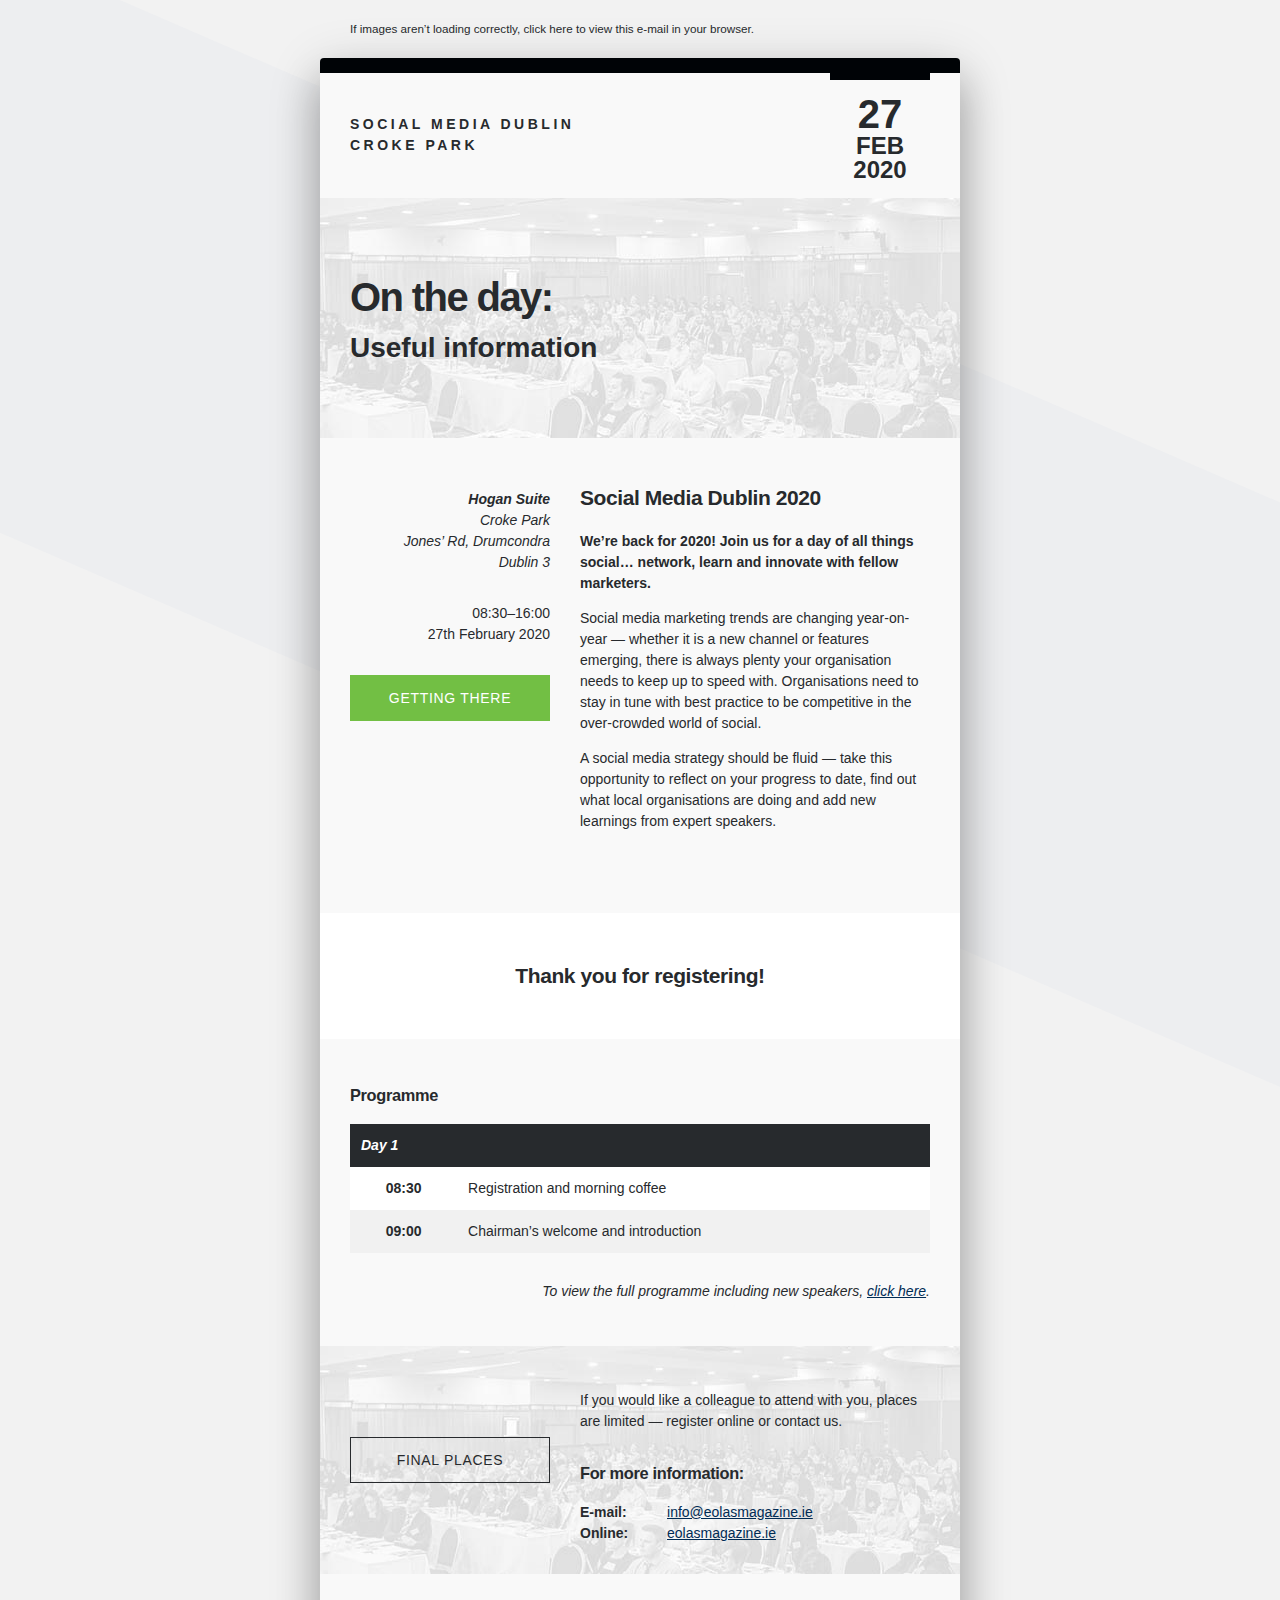
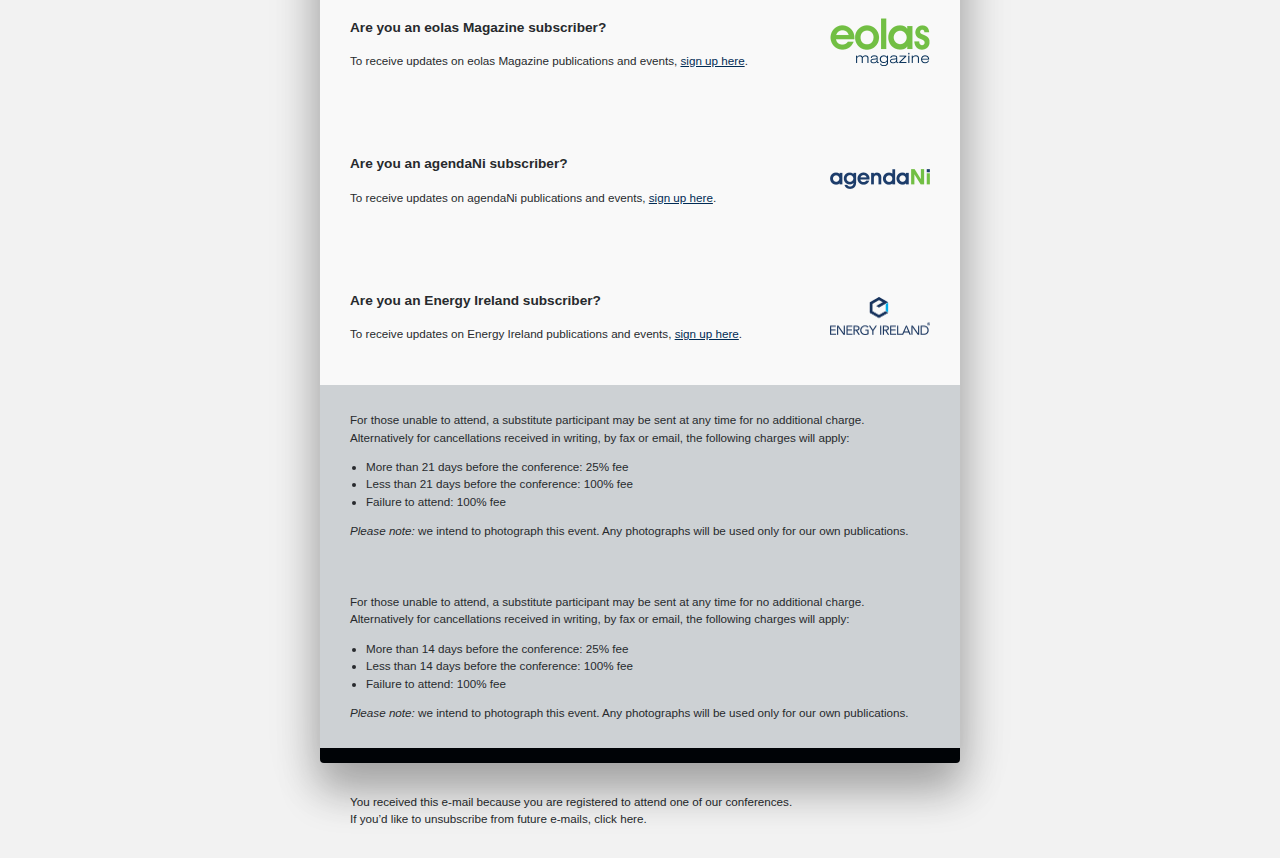
==== email-master.html @ 95aa1468 "Initial commit" ====
<!DOCTYPE HTML PUBLIC "-//W3C//DTD HTML 4.01 Transitional//EN" "http://www.w3.org/TR/html4/loose.dtd">
<html lang="en">
<head>
<meta http-equiv="Content-Type" content="text/html; charset=UTF-8">
<meta name="viewport" content="width=device-width, initial-scale=1">
<meta http-equiv="X-UA-Compatible" content="IE=edge">

<title>On the day information</title>

<style type="text/css">
  /* CLIENT-SPECIFIC STYLES */
  body, table, td, a { -webkit-text-size-adjust: 100%; -ms-text-size-adjust: 100%; }
  table, td { mso-table-lspace: 0pt; mso-table-rspace: 0pt; }
  img { -ms-interpolation-mode: bicubic; }

  /* RESET STYLES */
  img { border: 0; outline: none; text-decoration: none; }
  table { border-collapse: collapse !important; }
  body { margin: 0 !important; padding: 0 !important; width: 100% !important; }
  body { color: #272A2D; font-family: -apple-system, BlinkMacSystemFont, 'Segoe UI', Helvetica, Arial, sans-serif; font-size: 14px; line-height: 1.5; }

  body > center > table::before {
  content: '';
  background-color: #EDEEF0;
  height: 75%;
  position: absolute;
  width: 100%;
  top: 20%;
  z-index: 0;
  transform: skew(30deg) rotate(30deg);
  }

  /* iOS BLUE LINKS */
  a[x-apple-data-detectors] {
  color: inherit !important;
  text-decoration: none !important;
  font-size: inherit !important;
  font-family: inherit !important;
  font-weight: inherit !important;
  line-height: inherit !important;
  }

  /* ANDROID CENTER FIX */
  div[style*="margin: 16px 0;"] { margin: 0 !important; }

  /* CUSTOM STYLES */
  .wrapper.outer {
  border-radius: 4px;
  box-shadow: 0 28px 40px 2px rgba(0, 0, 0, .24),
  0 11px 53px 1px rgba(0, 0, 0, .16);
  z-index: 1;
  position: relative;
  }

  .header .heading {
  font-size: 14px;
  font-weight: bold;
  letter-spacing: .25em;
  /* padding-left: 20px; */
  text-transform: uppercase;
  }

  .header .date {
  border-top: 7px solid #000306;
  margin: 0;
  padding-top: 14px;
  }

  .header .date span {
  display: block !important;
  font-weight: bold;
  }

  .header .date-day {
  font-size: 40px;
  line-height: 1;
  }

  .header .date-month {
  font-size: 24px;
  line-height: 1;
  text-transform: uppercase;
  }

  .header .date-year {
  font-size: 24px;
  line-height: 1;
  }



  .hero .heading {
  /* color: #FFFFFF; */
  font-size: 40px;
  letter-spacing: -.04em;
  }

  .hero .subheading {
  /* color: #FFFFFF; */
  font-size: 28px;
  letter-spacing: normal;
  }



  .main-info .heading {
  letter-spacing: -.02em;
  margin-top: 14px;
  }

  .main-info .lead { font-weight: bold; }

  .main-info .map {}

  .main-info .address {
  margin-top: 21px;
  margin-bottom: 30px;
  }

  .main-info .start-time,
  .main-info .start-date { display: block; }

  .main-info .start-time {}

  .main-info .start-date {}

  .main-info .button {
  border: 1px solid #72BF44;
  color: #FFFFFF;
  font-weight: normal;
  letter-spacing: .05em;
  text-transform: uppercase;
  transition: all 125ms ease-out;
  }

  .main-info .button:hover {
  background-color: transparent !important;
  border: 1px solid #72BF44 !important;
  color: #72BF44 !important;
  transition: all 125ms ease-out;
  }



  .thank-you .heading {
  /* color: #FFFFFF; */
  letter-spacing: -.02em;
  }



  .programme {}

  .programme .heading {
  letter-spacing: -.02em;
  margin-top: 14px;
  }

  .programme .header-row {
  background-color: #272A2D;
  color: #FFFFFF;
  font-style: italic;
  }

  .programme-time,
  .programme-event { }

  .programme-time { font-weight: bold; }

  .programme .more-info {
  padding-top: 14px;
  font-style: italic;
  text-align: right;
  }

  .row-odd {background-color: #FFFFFF;}

  .row-even {background-color: #F1F1F1;}



  .register {}

  .register .heading {
  letter-spacing: -.02em;
  margin-top: 0;
  }

  .register .button {
  border: 1px solid #272A2D;
  color: #272A2D;
  font-weight: normal;
  letter-spacing: .05em;
  text-transform: uppercase;
  transition: all 125ms ease-out;
  }

  .register .button:hover {
  background-color: #272A2D;
  border: 1px solid #272A2D;
  color: #FFFFFF;
  transition: all 125ms ease-out;
  }



  .sponsors { font-size: smaller; }

  .newsletter { color: inherit; font-size: smaller; }

  .newsletter .container ul { padding-left: 1rem; }

  /* MEDIA QUERIES */
  @media all and (max-width:639px){
  .wrapper{ width:320px!important; padding: 0 !important; }
  .container{ width:280px!important;  padding: 0 !important; }
  .mobile{ width:280px!important; display:block!important; padding: 0 !important; }
  .img{ width:100% !important; height:auto !important; }
  *[class="mobileOff"] { width: 0px !important; display: none !important; }
  *[class*="mobileOn"] { display: block !important; max-height:none !important; }

  .main-info .address,
  .main-info .start-time,
  .main-info .start-date { text-align: center; }
  }

</style>
</head>
<body style="margin:0; padding:0; background-color:#F2F2F2;">
  <center>
    <table width="100%" border="0" cellpadding="0" cellspacing="0" bgcolor="#F2F2F2">

      <!-- IMPORTANT LINKS -->
      <tr>
        <td align="center" valign="top">

          <table width="640" cellpadding="0" cellspacing="0" border="0" class="wrapper" bgcolor="">
            <tr>
              <td height="20" style="font-size:10px; line-height:10px;">&nbsp;</td>
            </tr>
            <tr>
              <td align="center" valign="top">

                <table width="580" cellpadding="0" cellspacing="0" border="0" class="container">
                  <tr>
                    <td align="left" valign="top">
                      <small>
                        If images aren&rsquo;t loading correctly, <webversion>click here</webversion> to view this e-mail in your browser.
                      </small>
                    </td>
                  </tr>
                </table>

              </td>
            </tr>
            <tr>
              <td height="20" style="font-size:10px; line-height:10px;">&nbsp;</td>
            </tr>
          </table>

        </td>
      </tr>
      <!-- END IMPORTANT LINKS -->

      <!-- PADDING ROW ABOVE EMAIL BODY -->
      <!-- <tr>
        <td height="30" style="font-size:10px; line-height:10px;">&nbsp;</td>
      </tr> -->
      <!-- PADDING ROW ABOVE EMAIL BODY -->

      <!-- MAIN EMAIL BODY -->
      <tr>
        <td align="center" valign="top">


          <!-- WRAPPING TABLE -->
          <table width="640" cellpadding="0" cellspacing="0" border="0" class="[ wrapper outer ]" bgcolor="#000306">
            <tr>
              <td height="15" style="font-size:10px; line-height:10px;">&nbsp;</td>
            </tr>

            <tr>
              <td>
                <!-- /. WRAPPING TABLE -->

                <table width="640" cellpadding="0" cellspacing="0" border="0" class="wrapper [ header ]" bgcolor="#F9F9F9">
                  <tr>
                    <td align="center" valign="top">

                      <table width="580" cellpadding="0" cellspacing="0" border="0" class="container">
                        <tr>
                          <td width="420" align="center" valign="top">
                            <table width="100%" cellpadding="0" cellspacing="0" border="0">
                              <tr>
                                <td height="30" style="font-size:10px; line-height:10px;">&nbsp;</td>
                              </tr>
                              <tr>
                                <td align="left" valign="middle">
                                    <h2 class="heading"><singleline>Social Media Dublin</singleline><br>
                                      <singleline>Croke Park</singleline></h2>
                                </td>
                              </tr>
                              <tr>
                                <td height="15" style="font-size:10px; line-height:10px;">&nbsp;</td>
                              </tr>
                            </table>
                          </td>
                          <td width="60" align="center" valign="top">&nbsp;</td>
                          <td width="100" align="center" valign="top">
                            <p class="[ date ]">
                              <span class="[ date-day ]"><singleline label="Day: Two-digit format">27</singleline></span>
                              <span class="[ date-month ]"><singleline label="Month: Three-letter format">Feb</singleline></span>
                              <span class="[ date-year ]"><singleline label="Year: Four-digit format">2020</singleline></span>
                            </p>
                          </td>
                        </tr>
                      </table>

                    </td>
                  </tr>
                  <tr>
                    <td height="15" style="font-size:10px; line-height:10px;">&nbsp;</td>
                  </tr>
                </table>

                <!-- HERO SECTION -->
                <table width="640" height="240" cellpadding="0" cellspacing="0" border="0" class="wrapper [ hero ]" background="email-master-bg-640x320.jpg" style="background-image: url(./assets/email-master-bg-640x320.jpg);">
                  <tr>
                    <td align="center">
                    <!--[if gte mso 9]>
                    <v:rect xmlns:v="urn:schemas-microsoft-com:vml" fill="true" stroke="false" style="width:640px">
                    <v:fill type="frame" src="./assets/email-master-bg-640x320.jpg" color="#ffffff" />
                    <v:textbox style="mso-fit-shape-to-text:true" inset="0,0,0,0">
                    <div style="font-size:1px;line-height:1px">
                    <table width="640" cellspacing="0" cellpadding="0" border="0" align="center">
                    <tbody>
                    <tr>
                    <td height="240" align="center">
                    <![endif]-->

                    <table width="580" cellpadding="0" cellspacing="0" border="0" class="container">
                      <tr>
                        <td height="30" style="font-size:10px; line-height:10px;">&nbsp;</td>
                      </tr>
                      <tr>
                        <td align="left" valign="top">
                          <h1 class="heading">
                            <multiline>On the day:<br>
                            <span class="subheading">Useful information</span></multiline>
                          </h1>
                        </td>
                      </tr>
                      <tr>
                        <td height="30" style="font-size:10px; line-height:10px;">&nbsp;</td>
                      </tr>
                    </table>

                    <!--[if gte mso 9]>
                    </td>
                    </tr>
                    </tbody>
                    </table>
                    </div>
                    </v:textbox>
                    </v:rect>
                    <![endif]-->

                    </td>
                  </tr>
                </table>
                <!-- END HERO SECTION -->

                <!-- MAIN INFO SECTION -->
                <table width="640" cellpadding="0" cellspacing="0" border="0" class="wrapper [ main-info ]" bgcolor="#F9F9F9">
                  <tr>
                    <td height="30" style="font-size:10px; line-height:10px;">&nbsp;</td>
                  </tr>
                  <tr>
                    <td align="center" valign="top">

                      <table width="580" cellpadding="0" cellspacing="0" border="0" class="container">
                        <tr>
                          <td width="200" class="mobile" align="center" valign="top">
                            <table width="100%" cellpadding="0" cellspacing="0" border="0">
                              <tr>
                                <td align="right" valign="top">
                                  <multiline>
                                    <address class="address">
                                      <strong>Hogan Suite</strong><br>
                                      Croke Park<br>
                                      Jones’ Rd, Drumcondra<br>
                                      Dublin 3
                                    </address>
                                  </multiline>
                                  <singleline><time class="start-time" datetime="PT7H30M">08:30&ndash;16:00</time></singleline>
                                  <singleline><time class="start-date" datetime="2020-02-05">27th February 2020</time></singleline>
                                </td>
                              </tr>
                              <tr>
                                <td height="30" style="font-size:30px; line-height:30px;">&nbsp;</td>
                              </tr>
                              <repeater>
                                <layout label="Button">
                                  <tr>
                                    <td align="center" valign="top">

                                      <table width="198" height="44" cellpadding="0" cellspacing="0" border="0" class="[ button ]" bgcolor="72BF44" style="border-radius:4px;">
                                        <tr>
                                          <td align="center" valign="middle" height="44" style="font-family: -apple-system, BlinkMacSystemFont, 'Segoe UI', Helvetica, Arial, sans-serif; font-size:14px; font-weight:normal;">
                                            <singleline><a href="#" style="font-family:-apple-system,BlinkMacSystemFont,'Segoe UI',Helvetica,Arial,sans-serif;color:inherit;display:inline-block;text-decoration:none;line-height:44px;width:198px;font-weight:normal;">Getting there</a></singleline>
                                          </td>
                                        </tr>
                                      </table>

                                    </td>
                                  </tr>
                                  <tr>
                                    <td height="15" style="font-size:10px; line-height:10px;">&nbsp;</td>
                                  </tr>
                                </layout>
                              </repeater>
                            </table>
                          </td>
                          <td width="30" class="mobile" align="center" valign="top">&nbsp;</td>
                          <td width="350" class="mobile" align="left" valign="top">
                            <h2 class="heading"><singleline>Social Media Dublin 2020</singleline></h2>
                            <repeater>
                              <layout label="Lead paragraph">
                                <p class="lead">
                                  <singleline label="Lead paragraph">We’re back for 2020! Join us for a day of all things social… network, learn and innovate with fellow marketers.</singleline>
                                </p>
                              </layout>

                              <layout label="Main copy">
                                <multiline>
                                  <p>Social media marketing trends are changing year-on-year &mdash; whether it is a new channel or features emerging, there is always plenty your organisation needs to keep up to speed with. Organisations need to stay in tune with best practice to be competitive in the over-crowded world of social.</p>

                                  <p>A social media strategy should be fluid &mdash; take this opportunity to reflect on your progress to date, find out what local organisations are doing and add new learnings from expert speakers.</p>
                                </multiline>
                              </layout>
                            </repeater>

                            <!-- Visit: https://account.mapbox.com/ to access to get the API key if required -->
                            <!-- https://api.mapbox.com/styles/v1/mapbox/traffic-day-v2/static/pin-s-circle+000306(-6.2533976,53.360712)/-6.2533976,53.360712,14,0/350x233@2x?access_token=pk.eyJ1IjoiYm1mYnVzaW5lc3NzZXJ2aWNlcyIsImEiOiJjazVxenN2OWIwN2FjM29wMnB2bWdjemJ1In0.g39JtZJcvAQiBtu7_3rpTw&attribution=false&logo=false -->
                            <img editable width="350" src="" label="Map: 350✕233" style="margin: 30px 0 0; padding:0; border: none; display: block;" border="0" class="img [ map ]" alt="">
                          </td>
                        </tr>
                      </table>

                    </td>
                  </tr>
                  <tr>
                    <!-- 51px derived from 30px + 21px line-height/margin-top of address and h2 elements in this section -->
                    <td height="51" style="font-size:10px; line-height:10px;">&nbsp;</td>
                  </tr>
                </table>

                <!-- THANK YOU SECTION -->
                <table width="640" cellpadding="0" cellspacing="0" border="0" class="wrapper [ thank-you ]" bgcolor="#FFFFFF">
                  <tr>
                    <td height="30" style="font-size:10px; line-height:10px;">&nbsp;</td>
                  </tr>
                  <tr>
                    <td align="center" valign="top">

                      <table width="580" cellpadding="0" cellspacing="0" border="0" class="container">
                        <tr>
                          <td align="center" valign="top">
                            <multiline><h2 class="heading display-text highlight">Thank you for registering!</h2></multiline>
                          </td>
                        </tr>
                      </table>

                    </td>
                  </tr>
                  <tr>
                    <td height="30" style="font-size:10px; line-height:10px;">&nbsp;</td>
                  </tr>
                </table>
                <!-- END THANK YOU SECTION -->

                <!-- PROGRAMME SECTION -->
                <table width="640" cellpadding="0" cellspacing="0" border="0" class="wrapper [ programme ]" bgcolor="#F9F9F9">
                  <tr>
                    <td height="30" style="font-size:10px; line-height:10px;">&nbsp;</td>
                  </tr>
                  <tr>
                    <td align="center" valign="top">

                      <table width="580" cellpadding="0" cellspacing="0" border="0" class="container">
                        <tr>
                          <td align="left" valign="top">

                            <h3 class="heading">Programme</h3>
                            <table width="580" cellpadding="11" cellspacing="0" border="0" class="container">

                              <!-- REPEATER ALLOWS FOR DUPLICATION OF ODD OR EVEN ROW STYLES -->
                              <repeater>
                                <layout label="Day (for two-day conferences)">
                                  <tr class="header-row">
                                    <th align="left" valign="middle" colspan="2"><singleline label="Day # of #">Day 1</singleline></th>
                                  </tr>
                                </layout>
                                <layout label="Odd row">
                                  <tr class="row-odd">
                                    <td class="programme-time" align="center" valign="middle"><singleline label="Time">08:30</singleline></td>
                                    <td class="programme-event"align="left" valign="middle"><singleline>Registration and morning coffee</singleline></td>
                                  </tr>
                                </layout>
                                <layout label="Even row">
                                  <tr class="row-even">
                                    <td class="programme-time" align="center" valign="middle"><singleline label="Time">09:00</singleline></td>
                                    <td class="programme-event"align="left" valign="middle"><singleline>Chairman&rsquo;s welcome and introduction</singleline></td>
                                  </tr>
                                </layout>
                              </repeater>
                            </table>

                            <multiline>
                              <p class="more-info">To view the full programme including new speakers, <a href="" style="color: #002B54 !important; text-decoration: underline;">click here</a>.</p>
                            </multiline>

                          </td>
                        </tr>
                      </table>

                    </td>
                  </tr>
                  <tr>
                    <td height="30" style="font-size:10px; line-height:10px;">&nbsp;</td>
                  </tr>
                </table>
                <!-- END PROGRAMME SECTION -->

                <!-- REGISTER SECTION -->
                <table width="640" height="160" cellpadding="0" cellspacing="0" border="0" class="wrapper [ register ]" background="email-master-bg-640x320.jpg" style="background-image: url(./assets/email-master-bg-640x320.jpg);">
                  <tr>
                    <td align="center">
                    <!--[if gte mso 9]>
                    <v:rect xmlns:v="urn:schemas-microsoft-com:vml" fill="true" stroke="false" style="width:640px">
                    <v:fill type="frame" src="./assets/email-master-bg-640x320.jpg" color="#ffffff" />
                    <v:textbox style="mso-fit-shape-to-text:true" inset="0,0,0,0">
                    <div style="font-size:1px;line-height:1px">
                    <table width="640" cellspacing="0" cellpadding="0" border="0" align="center">
                    <tbody>
                    <tr>
                    <td height="160" align="center">
                    <![endif]-->

                    <table width="580" cellpadding="0" cellspacing="0" border="0" class="container">
                      <tr>
                        <td height="30" style="font-size:10px; line-height:10px;">&nbsp;</td>
                      </tr>
                      <tr>
                        <td width="200" class="mobile" align="center" valign="middle">
                          <!-- <h3 class="hashtag">
                            <singleline label="Conference hashtag"><a href="" target="_blank" style="color: #002B54 !important; text-decoration: none;">#SMDublin</a></singleline>
                          </h3> -->

                          <table width="198" height="44" cellpadding="0" cellspacing="0" border="0" class="[ button ]" bgcolor="" style="border-radius:4px;">
                            <tr>
                              <td align="center" valign="middle" height="44" style="font-family: -apple-system, BlinkMacSystemFont, 'Segoe UI', Helvetica, Arial, sans-serif; font-size:14px; font-weight:normal;">
                                <singleline><a href="#" style="font-family:-apple-system,BlinkMacSystemFont,'Segoe UI',Helvetica,Arial,sans-serif;color:inherit;display:inline-block;text-decoration:none;line-height:44px;width:198px;font-weight:normal;">Final places</a></singleline>
                              </td>
                            </tr>
                          </table>
                        </td>
                        <td width="30" class="mobile" align="center" valign="top">&nbsp;</td>
                        <td width="350" class="mobile" align="left" valign="top">

                          <table width="350" cellpadding="0" cellspacing="0" border="0" class="container">
                            <tr>
                              <td colspan="2">
                                <p>If you would like a colleague to attend with you, places are limited &mdash; register online or contact us.</p>
                              </td>
                            </tr>
                            <tr>
                              <td height="15" style="font-size:10px; line-height:10px;">&nbsp;</td>
                            </tr>
                            <tr>
                              <td colspan="2">
                                <h3 class="heading"><singleline>For more information:</singleline></h3>
                              </td>
                            </tr>
                            <tr>
                              <td><strong>E-mail:</strong></td>
                              <td><singleline label="Conference e-mail"><a href="mailto:" target="_blank" style="color: #002B54 !important; text-decoration: underline;">info@eolasmagazine.ie</a></singleline></td>
                            </tr>
                            <tr>
                              <td><strong>Online:</strong></td>
                              <td><singleline label="Link to conference registration"><a href="" target="_blank" style="color: #002B54 !important; text-decoration: underline;">eolasmagazine.ie</a></singleline></td>
                            </tr>
                          </table>

                        </td>
                      </tr>
                      <tr>
                        <td height="30" style="font-size:10px; line-height:10px;">&nbsp;</td>
                      </tr>
                    </table>

                    <!--[if gte mso 9]>
                    </td>
                    </tr>
                    </tbody>
                    </table>
                    </div>
                    </v:textbox>
                    </v:rect>
                    <![endif]-->

                    </td>
                  </tr>
                </table>
                <!-- END REGISTER SECTION -->

              <!-- SPONSORS SECTION -->
              <repeater>
                <layout label="eolas Magazine subscription">
                  <table width="640" cellpadding="0" cellspacing="0" border="0" class="wrapper [ sponsors ]" bgcolor="#F9F9F9">
                    <tr>
                      <td height="30" style="font-size:10px; line-height:10px;">&nbsp;</td>
                    </tr>
                    <tr>
                      <td align="center" valign="top">

                        <table width="580" cellpadding="0" cellspacing="0" border="0" class="container">
                          <tr>
                            <td width="420" class="mobile" align="left" valign="middle">
                              <multiline>
                                <h3 class="heading">Are you an eolas Magazine subscriber?</h3>
                                <p>To receive updates on eolas Magazine publications and events, <a href="https://www.eolasmagazine.ie/subscription-confirmation/" target="_blank" style="color: #002B54 !important; text-decoration: underline;">sign up here</a>.</p>
                              </multiline>
                            </td>
                            <td width="60" class="mobile" align="center" valign="middle">&nbsp;</td>
                            <td width="100" class="mobileOff" align="right" valign="middle">
                              <img editable src="assets/eolas_master.png" width="100" label="Logo: 100✕66" style="margin: 0; padding: 0; border: none; display: block;" border="0" class="img" alt="">
                            </td>
                          </tr>
                        </table>

                      </td>
                    </tr>
                    <tr>
                      <td height="30" style="font-size:10px; line-height:10px;">&nbsp;</td>
                    </tr>
                  </table>
                </layout>
                <layout label="agendaNi subscription">
                  <table width="640" cellpadding="0" cellspacing="0" border="0" class="wrapper [ sponsors ]" bgcolor="#F9F9F9">
                    <tr>
                      <td height="30" style="font-size:10px; line-height:10px;">&nbsp;</td>
                    </tr>
                    <tr>
                      <td align="center" valign="top">

                        <table width="580" cellpadding="0" cellspacing="0" border="0" class="container">
                          <tr>
                            <td width="420" class="mobile" align="left" valign="middle">
                              <multiline>
                                <h3 class="heading">Are you an agendaNi subscriber?</h3>
                                <p>To receive updates on agendaNi publications and events, <a href="https://www.agendani.com/subscription-confirmation/" target="_blank" style="color: #002B54 !important; text-decoration: underline;">sign up here</a>.</p>
                              </multiline>
                            </td>
                            <td width="60" class="mobile" align="center" valign="middle">&nbsp;</td>
                            <td width="100" class="mobileOff" align="right" valign="middle">
                              <img editable src="assets/agendaNi_master.png" width="100" label="Logo: 100✕66" style="margin: 0; padding: 0; border: none; display: block;" border="0" class="img" alt="">
                            </td>
                          </tr>
                        </table>

                      </td>
                    </tr>
                    <tr>
                      <td height="30" style="font-size:10px; line-height:10px;">&nbsp;</td>
                    </tr>
                  </table>
                </layout>
                <layout label="Energy Ireland subscription">
                  <table width="640" cellpadding="0" cellspacing="0" border="0" class="wrapper [ sponsors ]" bgcolor="#F9F9F9">
                    <tr>
                      <td height="30" style="font-size:10px; line-height:10px;">&nbsp;</td>
                    </tr>
                    <tr>
                      <td align="center" valign="top">

                        <table width="580" cellpadding="0" cellspacing="0" border="0" class="container">
                          <tr>
                            <td width="420" class="mobile" align="left" valign="middle">
                              <multiline>
                                <h3 class="heading">Are you an Energy Ireland subscriber?</h3>
                                <p>To receive updates on Energy Ireland publications and events, <a href="https://www.energyireland.ie/subscribe/" target="_blank" style="color: #002B54 !important; text-decoration: underline;">sign up here</a>.</p>
                              </multiline>
                            </td>
                            <td width="60" class="mobile" align="center" valign="middle">&nbsp;</td>
                            <td width="100" class="mobileOff" align="right" valign="middle">
                              <img editable src="assets/energy-ireland_master.png" width="100" label="Logo: 100✕66" style="margin: 0; padding: 0; border: none; display: block;" border="0" class="img" alt="">
                            </td>
                          </tr>
                        </table>

                      </td>
                    </tr>
                    <tr>
                      <td height="30" style="font-size:10px; line-height:10px;">&nbsp;</td>
                    </tr>
                  </table>
                </layout>
              </repeater>
              <!-- END SPONSORS SECTION -->

                <!-- TERMS & CONDITIONS SECTION -->
                <repeater>
                  <layout label="Energy Ireland Terms & Conditions">
                    <table width="640" cellpadding="0" cellspacing="0" border="0" class="wrapper [ newsletter ]" bgcolor="#CDD1D4">
                      <tr>
                        <td height="15" style="font-size:10px; line-height:10px;">&nbsp;</td>
                      </tr>
                      <tr>
                        <td align="center" valign="top">

                          <table width="580" cellpadding="0" cellspacing="0" border="0" class="container">
                            <tr>
                              <td align="left" valign="top">
                                <multiline>
                                  <p>For those unable to attend, a substitute participant may be sent at any time for no additional charge. Alternatively for cancellations received in writing, by fax or email, the following charges will apply:</p>
                                  <ul>
                                    <li>More than 21 days before the conference: 25% fee</li>
                                    <li>Less than 21 days before the conference: 100% fee</li>
                                    <li>Failure to attend: 100% fee</li>
                                  </ul>
                                  <p><em>Please note:</em> we intend to photograph this event. Any photographs will be used only for our own publications.</p>
                                </multiline>
                              </td>
                            </tr>
                          </table>

                        </td>
                      </tr>
                      <tr>
                        <td height="15" style="font-size:10px; line-height:10px;">&nbsp;</td>
                      </tr>
                    </table>
                  </layout>

                  <layout label="eolas / agendaNi / Environment Ireland Terms & Conditions">
                    <table width="640" cellpadding="0" cellspacing="0" border="0" class="wrapper [ newsletter ]" bgcolor="#CDD1D4">
                      <tr>
                        <td height="15" style="font-size:10px; line-height:10px;">&nbsp;</td>
                      </tr>
                      <tr>
                        <td align="center" valign="top">

                          <table width="580" cellpadding="0" cellspacing="0" border="0" class="container">
                            <tr>
                              <td align="left" valign="top">
                                <multiline>
                                  <p>For those unable to attend, a substitute participant may be sent at any time for no additional charge. Alternatively for cancellations received in writing, by fax or email, the following charges will apply:</p>
                                  <ul>
                                    <li>More than 14 days before the conference: 25% fee</li>
                                    <li>Less than 14 days before the conference: 100% fee</li>
                                    <li>Failure to attend: 100% fee</li>
                                  </ul>
                                  <p><em>Please note:</em> we intend to photograph this event. Any photographs will be used only for our own publications.</p>
                                </multiline>
                              </td>
                            </tr>
                          </table>

                        </td>
                      </tr>
                      <tr>
                        <td height="15" style="font-size:10px; line-height:10px;">&nbsp;</td>
                      </tr>
                    </table>
                  </layout>
                </repeater>
                <!-- END TERMS & CONDITIONS SECTION -->

                <!-- WRAPPING TABLE -->
              </td>
            </tr>

            <tr>
              <td height="15" style="font-size:10px; line-height:10px;">&nbsp;</td>
            </tr>
          </table>
          <!-- /. WRAPPING TABLE -->


        </td>
      </tr>
      <!-- END MAIN EMAIL BODY -->

      <!-- IMPORTANT LINKS -->
      <tr>
        <td align="center" valign="top">

          <table width="640" cellpadding="0" cellspacing="0" border="0" class="wrapper" bgcolor="">
            <tr>
              <td height="30" style="font-size:10px; line-height:10px;">&nbsp;</td>
            </tr>
            <tr>
              <td align="center" valign="top">

                <table width="580" cellpadding="0" cellspacing="0" border="0" class="container">
                  <tr>
                    <td align="left" valign="top">
                      <small>
                        You received this e-mail because you are registered to attend one of our conferences.<br>
                        If you&rsquo;d like to unsubscribe from future e-mails, <unsubscribe>click here</unsubscribe>.
                      </small>
                    </td>
                  </tr>
                </table>

              </td>
            </tr>
            <tr>
              <td height="30" style="font-size:10px; line-height:10px;">&nbsp;</td>
            </tr>
          </table>

        </td>
      </tr>
      <!-- END IMPORTANT LINKS -->

    </table>
  </center>
</body>
</html>
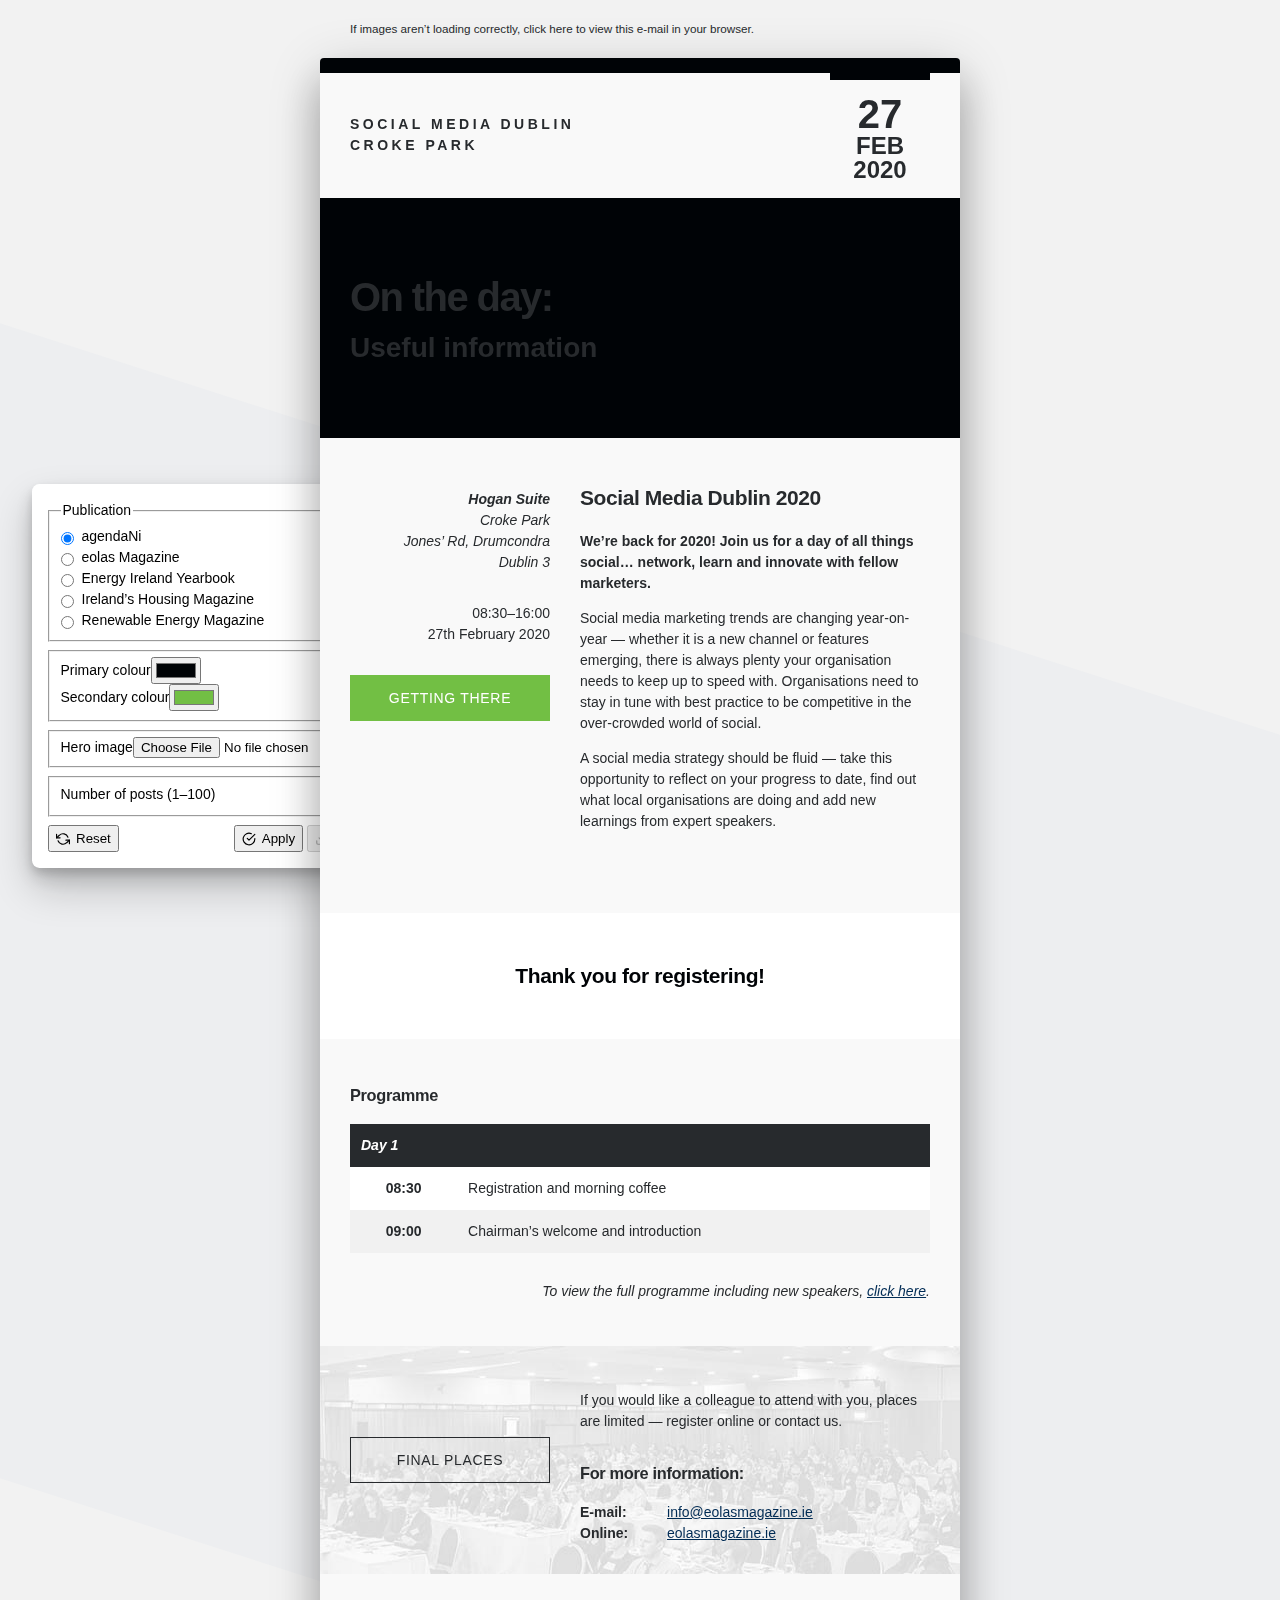
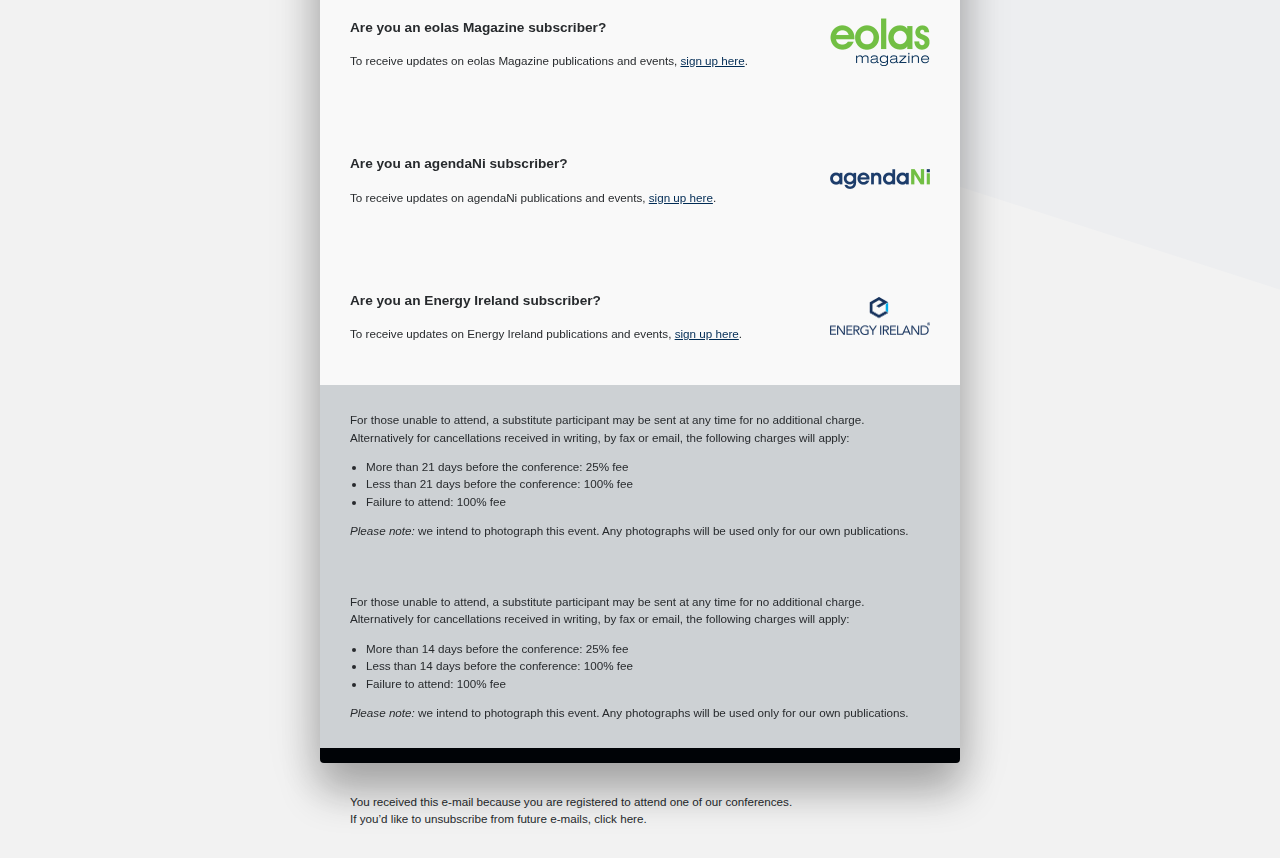
==== commit 907a93ae: "Added code to switch VML tags inside comments" ====
--- a/email-master.html
+++ b/email-master.html
@@ -7,7 +7,20 @@
 
 <title>On the day information</title>
 
+<link rel="stylesheet" href="./control-panel.css">
+
 <style type="text/css">
+  :root {
+    --colour--primary: #000306;
+    --colour--secondary: #72bf44;
+
+    --colour--text1: #272a2d;
+
+    --colour--white: #ffffff;
+    --colour--grey01: #f1f1f1;
+    --colour--grey02: #f2f2f2;
+  }
+
   /* CLIENT-SPECIFIC STYLES */
   body, table, td, a { -webkit-text-size-adjust: 100%; -ms-text-size-adjust: 100%; }
   table, td { mso-table-lspace: 0pt; mso-table-rspace: 0pt; }
@@ -16,19 +29,8 @@
   /* RESET STYLES */
   img { border: 0; outline: none; text-decoration: none; }
   table { border-collapse: collapse !important; }
-  body { margin: 0 !important; padding: 0 !important; width: 100% !important; }
-  body { color: #272A2D; font-family: -apple-system, BlinkMacSystemFont, 'Segoe UI', Helvetica, Arial, sans-serif; font-size: 14px; line-height: 1.5; }
-
-  body > center > table::before {
-  content: '';
-  background-color: #EDEEF0;
-  height: 75%;
-  position: absolute;
-  width: 100%;
-  top: 20%;
-  z-index: 0;
-  transform: skew(30deg) rotate(30deg);
-  }
+  body { overflow-x: hidden; margin: 0 !important; padding: 0 !important; width: 100% !important; }
+  body { color: var(--colour--text1); font-family: -apple-system, BlinkMacSystemFont, 'Segoe UI', Helvetica, Arial, sans-serif; font-size: 14px; line-height: 1.5; }
 
   /* iOS BLUE LINKS */
   a[x-apple-data-detectors] {
@@ -47,7 +49,7 @@
   .wrapper.outer {
   border-radius: 4px;
   box-shadow: 0 28px 40px 2px rgba(0, 0, 0, .24),
-  0 11px 53px 1px rgba(0, 0, 0, .16);
+              0 11px 53px 1px rgba(0, 0, 0, .16);
   z-index: 1;
   position: relative;
   }
@@ -61,7 +63,7 @@
   }
 
   .header .date {
-  border-top: 7px solid #000306;
+  border-top: 7px solid var(--colour--primary);
   margin: 0;
   padding-top: 14px;
   }
@@ -90,13 +92,11 @@
 
 
   .hero .heading {
-  /* color: #FFFFFF; */
   font-size: 40px;
   letter-spacing: -.04em;
   }
 
   .hero .subheading {
-  /* color: #FFFFFF; */
   font-size: 28px;
   letter-spacing: normal;
   }
@@ -125,8 +125,8 @@
   .main-info .start-date {}
 
   .main-info .button {
-  border: 1px solid #72BF44;
-  color: #FFFFFF;
+  border: 1px solid var(--colour--secondary);
+  color: #ffffff;
   font-weight: normal;
   letter-spacing: .05em;
   text-transform: uppercase;
@@ -135,15 +135,15 @@
 
   .main-info .button:hover {
   background-color: transparent !important;
-  border: 1px solid #72BF44 !important;
-  color: #72BF44 !important;
+  border: 1px solid var(--colour--secondary) !important;
+  color: var(--colour--secondary) !important;
   transition: all 125ms ease-out;
   }
 
 
 
   .thank-you .heading {
-  /* color: #FFFFFF; */
+  color: var(--colour--primary);
   letter-spacing: -.02em;
   }
 
@@ -157,13 +157,13 @@
   }
 
   .programme .header-row {
-  background-color: #272A2D;
-  color: #FFFFFF;
+  background-color: var(--colour--text1);
+  color: var(--colour--white);
   font-style: italic;
   }
 
   .programme-time,
-  .programme-event { }
+  .programme-event {}
 
   .programme-time { font-weight: bold; }
 
@@ -173,9 +173,13 @@
   text-align: right;
   }
 
-  .row-odd {background-color: #FFFFFF;}
-
-  .row-even {background-color: #F1F1F1;}
+  .row-odd {
+    background-color: var(--colour--white);
+  }
+
+  .row-even {
+    background-color: var(--colour--grey01);
+  }
 
 
 
@@ -187,8 +191,8 @@
   }
 
   .register .button {
-  border: 1px solid #272A2D;
-  color: #272A2D;
+  border: 1px solid var(--colour--text1);
+  color: var(--colour--text1);
   font-weight: normal;
   letter-spacing: .05em;
   text-transform: uppercase;
@@ -196,9 +200,9 @@
   }
 
   .register .button:hover {
-  background-color: #272A2D;
-  border: 1px solid #272A2D;
-  color: #FFFFFF;
+  background-color: var(--colour--text1);
+  border: 1px solid var(--colour--text1);
+  color: var(--colour--white);
   transition: all 125ms ease-out;
   }
 
@@ -226,9 +230,12 @@
 
 </style>
 </head>
-<body style="margin:0; padding:0; background-color:#F2F2F2;">
+<body style="margin:0; padding:0; background-color: var(--color--surface1);">
+  <div style="position: relative;">
+
+  <div style="position: absolute; top: 20%; height: 50%; width: 100%; transform: skew(20deg) rotate(20deg); background-color: #EDEEF0; z-index: 0;"></div>
   <center>
-    <table width="100%" border="0" cellpadding="0" cellspacing="0" bgcolor="#F2F2F2">
+    <table width="100%" border="0" cellpadding="0" cellspacing="0" bgcolor="blue" style="background-color: var(--colour--grey02);">
 
       <!-- IMPORTANT LINKS -->
       <tr>
@@ -245,7 +252,7 @@
                   <tr>
                     <td align="left" valign="top">
                       <small>
-                        If images aren&rsquo;t loading correctly, <webversion>click here</webversion> to view this e-mail in your browser.
+                        If images aren’t loading correctly, <webversion>click here</webversion> to view this e-mail in your browser.
                       </small>
                     </td>
                   </tr>
@@ -260,21 +267,13 @@
 
         </td>
       </tr>
-      <!-- END IMPORTANT LINKS -->
-
-      <!-- PADDING ROW ABOVE EMAIL BODY -->
-      <!-- <tr>
-        <td height="30" style="font-size:10px; line-height:10px;">&nbsp;</td>
-      </tr> -->
-      <!-- PADDING ROW ABOVE EMAIL BODY -->
-
-      <!-- MAIN EMAIL BODY -->
+
       <tr>
         <td align="center" valign="top">
 
 
           <!-- WRAPPING TABLE -->
-          <table width="640" cellpadding="0" cellspacing="0" border="0" class="[ wrapper outer ]" bgcolor="#000306">
+          <table width="640" cellpadding="0" cellspacing="0" border="0" class="[ wrapper outer ]" bgcolor="#000306" style="background-color: var(--colour--primary);">
             <tr>
               <td height="15" style="font-size:10px; line-height:10px;">&nbsp;</td>
             </tr>
@@ -283,7 +282,11 @@
               <td>
                 <!-- /. WRAPPING TABLE -->
 
-                <table width="640" cellpadding="0" cellspacing="0" border="0" class="wrapper [ header ]" bgcolor="#F9F9F9">
+
+
+
+
+                <table width="640" cellpadding="0" cellspacing="0" border="0" class="wrapper [ header ]" bgcolor="#f9f9f9">
                   <tr>
                     <td align="center" valign="top">
 
@@ -323,8 +326,13 @@
                   </tr>
                 </table>
 
+
+
+
+
                 <!-- HERO SECTION -->
-                <table width="640" height="240" cellpadding="0" cellspacing="0" border="0" class="wrapper [ hero ]" background="email-master-bg-640x320.jpg" style="background-image: url(./assets/email-master-bg-640x320.jpg);">
+                <!-- <table width="640" height="240" cellpadding="0" cellspacing="0" border="0" class="wrapper [ hero ]" background="./assets/email-master-bg-640x320.jpg" style="background-image: url(./assets/email-master-bg-640x320.jpg);"> -->
+                <table width="640" height="240" cellpadding="0" cellspacing="0" border="0" class="wrapper [ hero ]" background="./assets/email-master-bg-640x320.jpg" style="background-image: url(https://picsum.photos/640/240);">
                   <tr>
                     <td align="center">
                     <!--[if gte mso 9]>
@@ -370,8 +378,12 @@
                 </table>
                 <!-- END HERO SECTION -->
 
+
+
+
+
                 <!-- MAIN INFO SECTION -->
-                <table width="640" cellpadding="0" cellspacing="0" border="0" class="wrapper [ main-info ]" bgcolor="#F9F9F9">
+                <table width="640" cellpadding="0" cellspacing="0" border="0" class="wrapper [ main-info ]" bgcolor="#f9f9f9">
                   <tr>
                     <td height="30" style="font-size:10px; line-height:10px;">&nbsp;</td>
                   </tr>
@@ -404,7 +416,7 @@
                                   <tr>
                                     <td align="center" valign="top">
 
-                                      <table width="198" height="44" cellpadding="0" cellspacing="0" border="0" class="[ button ]" bgcolor="72BF44" style="border-radius:4px;">
+                                      <table width="198" height="44" cellpadding="0" cellspacing="0" border="0" class="[ button ]" bgcolor="72bf44" style="background-color: var(--colour--secondary); border-radius:4px;">
                                         <tr>
                                           <td align="center" valign="middle" height="44" style="font-family: -apple-system, BlinkMacSystemFont, 'Segoe UI', Helvetica, Arial, sans-serif; font-size:14px; font-weight:normal;">
                                             <singleline><a href="#" style="font-family:-apple-system,BlinkMacSystemFont,'Segoe UI',Helvetica,Arial,sans-serif;color:inherit;display:inline-block;text-decoration:none;line-height:44px;width:198px;font-weight:normal;">Getting there</a></singleline>
@@ -455,8 +467,12 @@
                   </tr>
                 </table>
 
+
+
+
+
                 <!-- THANK YOU SECTION -->
-                <table width="640" cellpadding="0" cellspacing="0" border="0" class="wrapper [ thank-you ]" bgcolor="#FFFFFF">
+                <table width="640" cellpadding="0" cellspacing="0" border="0" class="wrapper [ thank-you ]" bgcolor="#ffffff">
                   <tr>
                     <td height="30" style="font-size:10px; line-height:10px;">&nbsp;</td>
                   </tr>
@@ -479,8 +495,12 @@
                 </table>
                 <!-- END THANK YOU SECTION -->
 
+
+
+
+
                 <!-- PROGRAMME SECTION -->
-                <table width="640" cellpadding="0" cellspacing="0" border="0" class="wrapper [ programme ]" bgcolor="#F9F9F9">
+                <table width="640" cellpadding="0" cellspacing="0" border="0" class="wrapper [ programme ]" bgcolor="#f9f9f9">
                   <tr>
                     <td height="30" style="font-size:10px; line-height:10px;">&nbsp;</td>
                   </tr>
@@ -510,7 +530,7 @@
                                 <layout label="Even row">
                                   <tr class="row-even">
                                     <td class="programme-time" align="center" valign="middle"><singleline label="Time">09:00</singleline></td>
-                                    <td class="programme-event"align="left" valign="middle"><singleline>Chairman&rsquo;s welcome and introduction</singleline></td>
+                                    <td class="programme-event"align="left" valign="middle"><singleline>Chairman’s welcome and introduction</singleline></td>
                                   </tr>
                                 </layout>
                               </repeater>
@@ -617,7 +637,7 @@
               <!-- SPONSORS SECTION -->
               <repeater>
                 <layout label="eolas Magazine subscription">
-                  <table width="640" cellpadding="0" cellspacing="0" border="0" class="wrapper [ sponsors ]" bgcolor="#F9F9F9">
+                  <table width="640" cellpadding="0" cellspacing="0" border="0" class="wrapper [ sponsors ]" bgcolor="#f9f9f9">
                     <tr>
                       <td height="30" style="font-size:10px; line-height:10px;">&nbsp;</td>
                     </tr>
@@ -647,7 +667,7 @@
                   </table>
                 </layout>
                 <layout label="agendaNi subscription">
-                  <table width="640" cellpadding="0" cellspacing="0" border="0" class="wrapper [ sponsors ]" bgcolor="#F9F9F9">
+                  <table width="640" cellpadding="0" cellspacing="0" border="0" class="wrapper [ sponsors ]" bgcolor="#f9f9f9">
                     <tr>
                       <td height="30" style="font-size:10px; line-height:10px;">&nbsp;</td>
                     </tr>
@@ -677,7 +697,7 @@
                   </table>
                 </layout>
                 <layout label="Energy Ireland subscription">
-                  <table width="640" cellpadding="0" cellspacing="0" border="0" class="wrapper [ sponsors ]" bgcolor="#F9F9F9">
+                  <table width="640" cellpadding="0" cellspacing="0" border="0" class="wrapper [ sponsors ]" bgcolor="#f9f9f9">
                     <tr>
                       <td height="30" style="font-size:10px; line-height:10px;">&nbsp;</td>
                     </tr>
@@ -808,7 +828,7 @@
                     <td align="left" valign="top">
                       <small>
                         You received this e-mail because you are registered to attend one of our conferences.<br>
-                        If you&rsquo;d like to unsubscribe from future e-mails, <unsubscribe>click here</unsubscribe>.
+                        If you’d like to unsubscribe from future e-mails, <unsubscribe>click here</unsubscribe>.
                       </small>
                     </td>
                   </tr>
@@ -827,5 +847,91 @@
 
     </table>
   </center>
+
+  <form id="control-panel">
+    <fieldset class="form__publications">
+      <legend>Publication</legend>
+
+      <label>agendaNi
+        <input type="radio" name="publications" value="agenda_ni" checked >
+      </label>
+
+      <label>eolas Magazine
+        <input type="radio" name="publications" value="eolas_magazine">
+      </label>
+
+      <label>Energy Ireland Yearbook
+        <input type="radio" name="publications" value="energy_ireland_yearbook">
+      </label>
+
+      <label>Ireland’s Housing Magazine
+        <input type="radio" name="publications" value="irelands_housing_magazine">
+      </label>
+
+      <label>Renewable Energy Magazine
+        <input type="radio" name="publications" value="renewable_energy_magazine">
+      </label>
+    </fieldset>
+
+    <fieldset class="form__colour">
+      <label>Primary colour
+        <input type="color" name="colourPrimary" value="#000306">
+      </label>
+
+      <label>Secondary colour
+        <input type="color" name="colourSecondary" value="#72bf44">
+      </label>
+    </fieldset>
+
+    <fieldset>
+      <label>Hero image
+        <input type="file" name="imageHero" accept="image/gif,image/jpeg,image/png,image,jpg" value="">
+      </label>
+    </fieldset>
+
+    <fieldset class="form__post-count">
+      <label>Number of posts (1&ndash;100)
+        <input type="number" name="postCount" value="25" min="1" max="100">
+      </label>
+    </fieldset>
+
+    <div class="form__buttons">
+      <button type="button" name="reset" onclick="location.reload()">
+        <svg xmlns="http://www.w3.org/2000/svg" width="14" height="14" viewBox="0 0 24 24" fill="none" stroke="currentColor" stroke-width="2" stroke-linecap="round" stroke-linejoin="round">
+          <polyline points="1 4 1 10 7 10"></polyline>
+          <polyline points="23 20 23 14 17 14"></polyline>
+          <path d="M20.49 9A9 9 0 0 0 5.64 5.64L1 10m22 4l-4.64 4.36A9 9 0 0 1 3.51 15"></path>
+        </svg>
+        Reset
+      </button>
+      <button type="button" name="apply">
+        <svg xmlns="http://www.w3.org/2000/svg" width="14" height="14" viewBox="0 0 24 24" fill="none" stroke="currentColor" stroke-width="2" stroke-linecap="round" stroke-linejoin="round">
+          <path d="M22 11.08V12a10 10 0 1 1-5.93-9.14"></path>
+          <polyline points="22 4 12 14.01 9 11.01"></polyline>
+        </svg>
+        Apply
+      </button>
+      <button type="button" name="download" disabled >
+        <svg id="icon--loaded" xmlns="http://www.w3.org/2000/svg" width="14" height="14" viewBox="0 0 24 24" fill="none" stroke="currentColor" stroke-width="2" stroke-linecap="round" stroke-linejoin="round">
+          <path d="M21 15v4a2 2 0 0 1-2 2H5a2 2 0 0 1-2-2v-4"></path>
+          <polyline points="7 10 12 15 17 10"></polyline>
+          <line x1="12" y1="15" x2="12" y2="3"></line>
+        </svg>
+        <svg id="icon--loading" xmlns="http://www.w3.org/2000/svg" width="14" height="14" viewBox="0 0 24 24" fill="none" stroke="currentColor" stroke-width="2" stroke-linecap="round" stroke-linejoin="round">
+          <line x1="12" y1="2" x2="12" y2="6"></line>
+          <line x1="12" y1="18" x2="12" y2="22"></line>
+          <line x1="4.93" y1="4.93" x2="7.76" y2="7.76"></line>
+          <line x1="16.24" y1="16.24" x2="19.07" y2="19.07"></line>
+          <line x1="2" y1="12" x2="6" y2="12"></line>
+          <line x1="18" y1="12" x2="22" y2="12"></line>
+          <line x1="4.93" y1="19.07" x2="7.76" y2="16.24"></line>
+          <line x1="16.24" y1="7.76" x2="19.07" y2="4.93"></line>
+        </svg>
+        Download
+      </button>
+    </div>
+  </form>
+
+  <script id="script" src="./scripts.js" charset="utf-8"></script>
 </body>
 </html>
--- a/control-panel.css
+++ b/control-panel.css
@@ -0,0 +1,133 @@
+form {
+  background-color: white;
+  border-radius: 1ex;
+  box-shadow: 0 20px 40px 0 hsla(0, 0%, 0%, .2),
+              0 10px 20px 0 hsla(0, 0%, 0%, .14),
+              0 05px 10px 0 hsla(0, 0%, 0%, .12);
+  box-sizing: border-box;
+  color: black !important;
+  display: grid;
+    grid-template-columns: 1rem 1fr 1rem;
+    place-items: center;
+  font-family: -apple-system, BlinkMacSystemFont, "Segoe UI", Roboto, Helvetica, Arial, sans-serif, "Apple Color Emoji", "Segoe UI Emoji", "Segoe UI Symbol" !important;
+  padding: 1rem 0;
+  position: fixed;
+    bottom: 2rem;
+    left: 2rem;
+  min-width: max-content;
+}
+
+  form > * {
+    box-sizing: inherit;
+    grid-column: 2;
+  }
+
+  fieldset {
+    width: 100%;
+    margin-bottom: .5rem;
+  }
+
+  label {
+    display: flex;
+    align-items: center;
+  }
+
+    label.disabled { opacity: .7; }
+
+  input[type="radio"],
+  input[type="checkbox"] {
+    margin-right: .5rem;
+  }
+
+  input[type="number"] {
+    margin-left: auto;
+  }
+
+  input[type="number"],
+  select {
+    padding: 2px 4px;
+  }
+
+  select {
+    margin-left: 0;
+    min-width: max-content;
+    width: 100%;
+    margin-top: .25rem;
+  }
+
+  .form__publications input,
+  .form__reports input {
+    margin-left: 0;
+    order: -1;
+  }
+
+  .form__post-count label {
+    align-items: baseline;
+  }
+
+  .form__publications label,
+  .form__reports label {
+    align-items: center;
+  }
+
+  .form__buttons {
+    display: flex;
+    justify-content: flex-end;
+    width: 100%;
+    gap: .25rem;
+  }
+
+  button {
+    display: flex;
+    align-items: center;
+    gap: .375rem;
+    font-family: inherit;
+    line-height: 21px;
+    padding: 1px 6px;
+  }
+
+  button[disabled] svg > * {
+    stroke: -internal-light-dark;
+  }
+
+  button[name="reset"] {
+    margin-right: auto;
+  }
+
+  button #icon--loading {
+    display: none;
+  }
+
+  button.loading #icon--loading {
+    display: block;
+
+    animation-duration: 1000ms;
+    animation-timing-function: linear;
+    animation-iteration-count: infinite;
+    animation-name: spin;
+  }
+
+  button.loading #icon--loaded {
+    display: none;
+  }
+
+.form__reports label:nth-of-type(2) {
+  align-items: baseline;
+  flex-direction: column;
+  margin-top: .25rem;
+  opacity: .7;
+}
+
+form.show-reports .form__reports label:nth-of-type(2) {
+  opacity: 1;
+}
+
+@keyframes spin {
+  from {
+    transform: rotate(0deg);
+  }
+
+  to {
+    transform: rotate(360deg);
+  }
+}
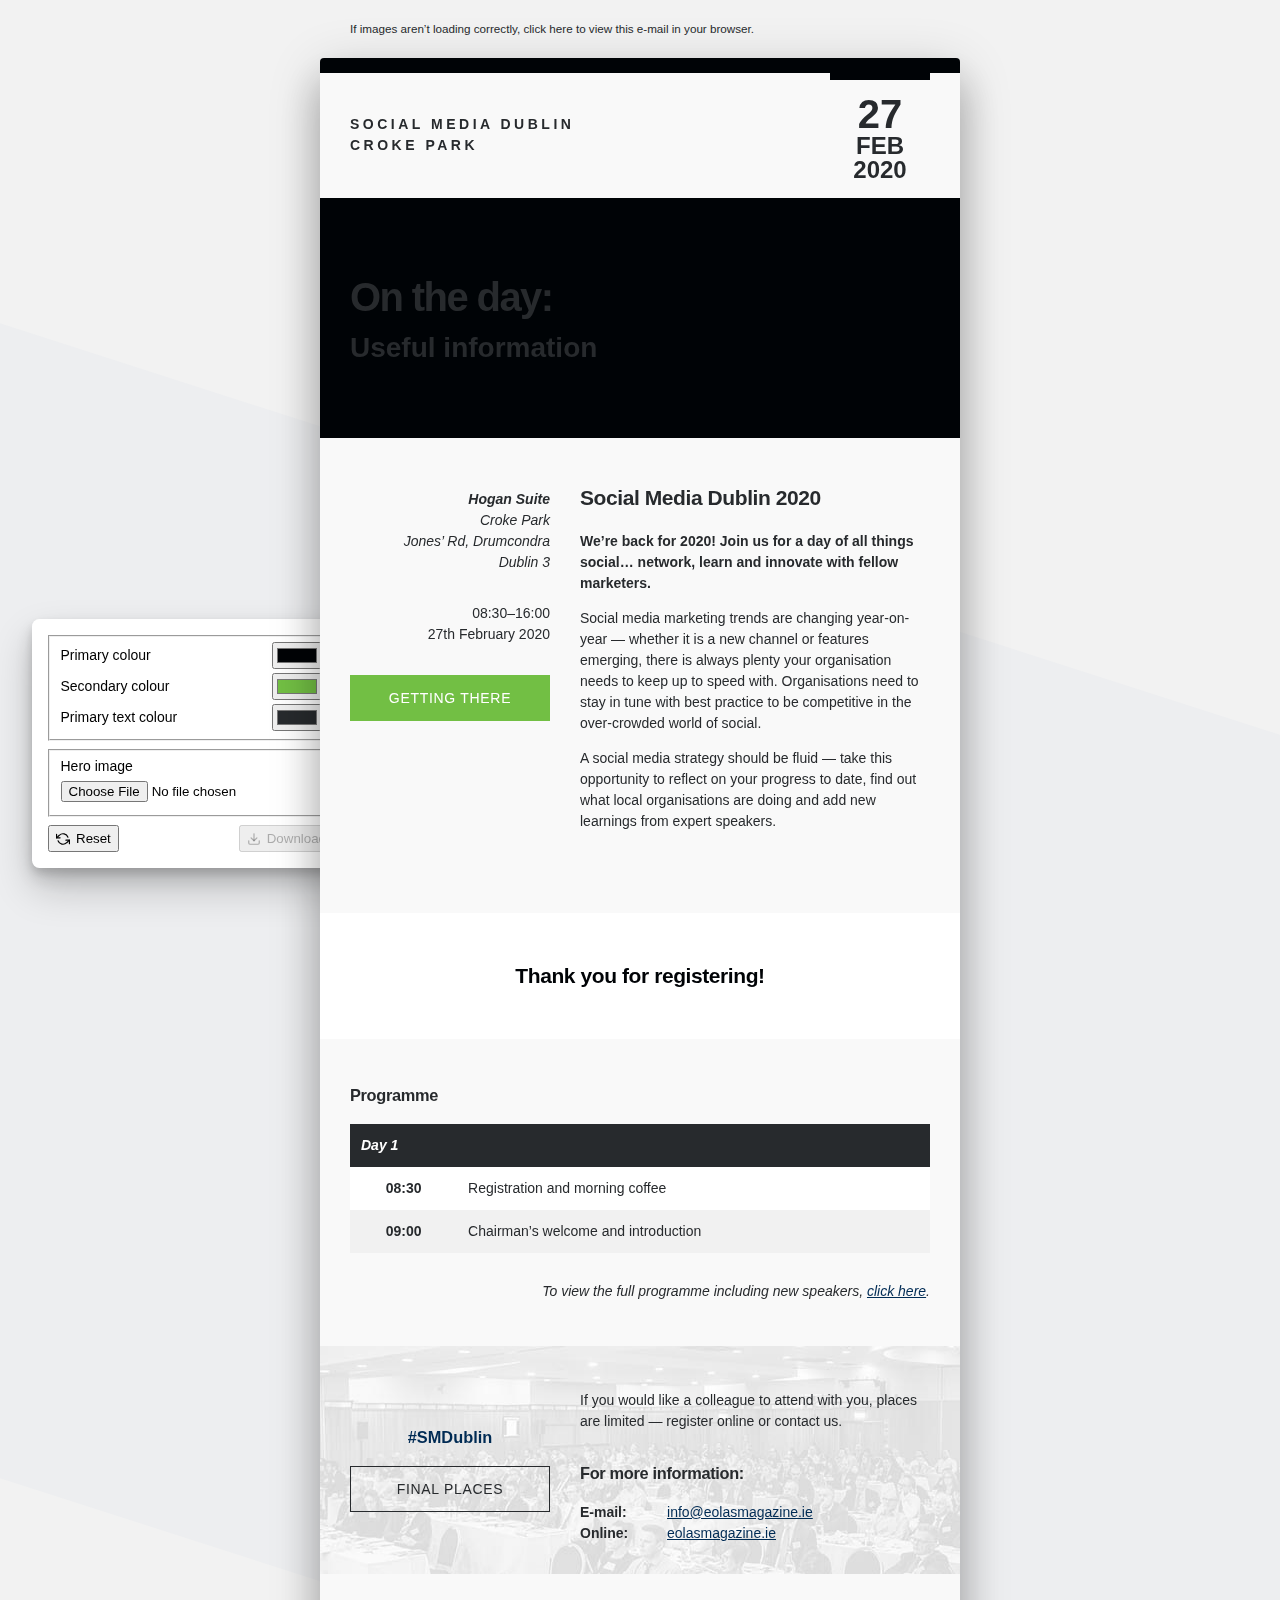
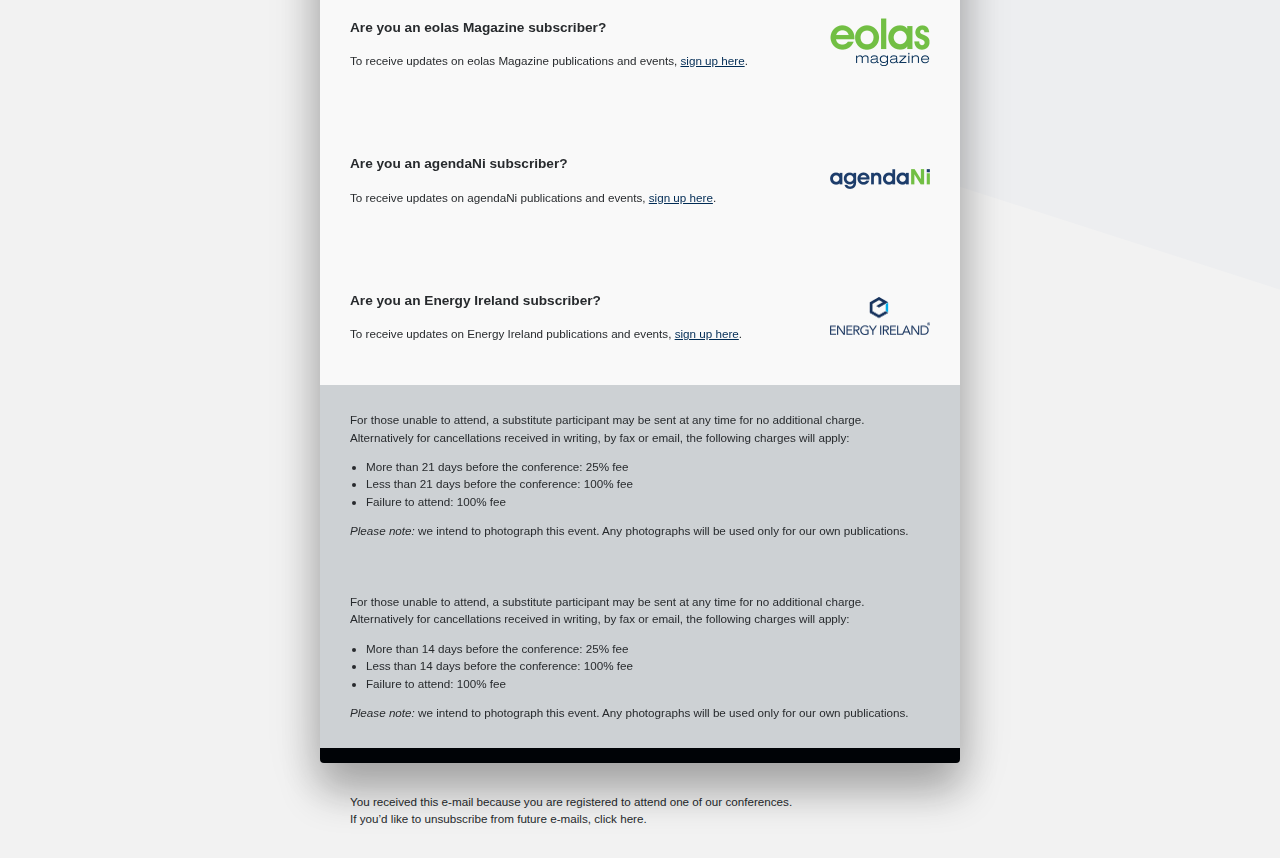
==== commit 0dd7292d: "Refactored updateVML and other functions" ====
--- a/email-master.html
+++ b/email-master.html
@@ -332,7 +332,7 @@
 
                 <!-- HERO SECTION -->
                 <!-- <table width="640" height="240" cellpadding="0" cellspacing="0" border="0" class="wrapper [ hero ]" background="./assets/email-master-bg-640x320.jpg" style="background-image: url(./assets/email-master-bg-640x320.jpg);"> -->
-                <table width="640" height="240" cellpadding="0" cellspacing="0" border="0" class="wrapper [ hero ]" background="./assets/email-master-bg-640x320.jpg" style="background-image: url(https://picsum.photos/640/240);">
+                <table width="640" height="240" cellpadding="0" cellspacing="0" border="0" class="wrapper [ hero ]" background="./assets/email-master-bg-640x320.jpg" style="background-image: url('https://picsum.photos/640/240');">
                   <tr>
                     <td align="center">
                     <!--[if gte mso 9]>
@@ -553,7 +553,7 @@
                 <!-- END PROGRAMME SECTION -->
 
                 <!-- REGISTER SECTION -->
-                <table width="640" height="160" cellpadding="0" cellspacing="0" border="0" class="wrapper [ register ]" background="email-master-bg-640x320.jpg" style="background-image: url(./assets/email-master-bg-640x320.jpg);">
+                <table width="640" height="160" cellpadding="0" cellspacing="0" border="0" class="wrapper [ register ]" background="email-master-bg-640x320.jpg" style="background-image: url('./assets/email-master-bg-640x320.jpg');">
                   <tr>
                     <td align="center">
                     <!--[if gte mso 9]>
@@ -573,9 +573,9 @@
                       </tr>
                       <tr>
                         <td width="200" class="mobile" align="center" valign="middle">
-                          <!-- <h3 class="hashtag">
+                          <h3 class="hashtag">
                             <singleline label="Conference hashtag"><a href="" target="_blank" style="color: #002B54 !important; text-decoration: none;">#SMDublin</a></singleline>
-                          </h3> -->
+                          </h3>
 
                           <table width="198" height="44" cellpadding="0" cellspacing="0" border="0" class="[ button ]" bgcolor="" style="border-radius:4px;">
                             <tr>
@@ -849,7 +849,7 @@
   </center>
 
   <form id="control-panel">
-    <fieldset class="form__publications">
+    <!-- <fieldset class="form__publications">
       <legend>Publication</legend>
 
       <label>agendaNi
@@ -871,7 +871,7 @@
       <label>Renewable Energy Magazine
         <input type="radio" name="publications" value="renewable_energy_magazine">
       </label>
-    </fieldset>
+    </fieldset> -->
 
     <fieldset class="form__colour">
       <label>Primary colour
@@ -881,17 +881,15 @@
       <label>Secondary colour
         <input type="color" name="colourSecondary" value="#72bf44">
       </label>
+
+      <label>Primary text colour
+        <input type="color" name="colourTextPrimary" value="#272a2d">
+      </label>      
     </fieldset>
 
-    <fieldset>
+    <fieldset class="form__images">
       <label>Hero image
-        <input type="file" name="imageHero" accept="image/gif,image/jpeg,image/png,image,jpg" value="">
-      </label>
-    </fieldset>
-
-    <fieldset class="form__post-count">
-      <label>Number of posts (1&ndash;100)
-        <input type="number" name="postCount" value="25" min="1" max="100">
+        <input type="file" name="imageHero" accept=".gif, .jpg, .jpeg, .png" value="">
       </label>
     </fieldset>
 
@@ -903,13 +901,6 @@
           <path d="M20.49 9A9 9 0 0 0 5.64 5.64L1 10m22 4l-4.64 4.36A9 9 0 0 1 3.51 15"></path>
         </svg>
         Reset
-      </button>
-      <button type="button" name="apply">
-        <svg xmlns="http://www.w3.org/2000/svg" width="14" height="14" viewBox="0 0 24 24" fill="none" stroke="currentColor" stroke-width="2" stroke-linecap="round" stroke-linejoin="round">
-          <path d="M22 11.08V12a10 10 0 1 1-5.93-9.14"></path>
-          <polyline points="22 4 12 14.01 9 11.01"></polyline>
-        </svg>
-        Apply
       </button>
       <button type="button" name="download" disabled >
         <svg id="icon--loaded" xmlns="http://www.w3.org/2000/svg" width="14" height="14" viewBox="0 0 24 24" fill="none" stroke="currentColor" stroke-width="2" stroke-linecap="round" stroke-linejoin="round">
--- a/control-panel.css
+++ b/control-panel.css
@@ -48,6 +48,15 @@
     padding: 2px 4px;
   }
 
+  input[type="file"] {
+    margin: 0;
+    padding: 4px 4px 4px 0;
+  }
+
+  input[type="color"] {
+    margin-left: auto;
+  }
+
   select {
     margin-left: 0;
     min-width: max-content;
@@ -59,6 +68,15 @@
   .form__reports input {
     margin-left: 0;
     order: -1;
+  }
+
+  .form__images label {
+    align-items: flex-start;
+    flex-direction: column;
+  }
+
+  .form__colour label + label {
+    margin-top: .25rem;
   }
 
   .form__post-count label {
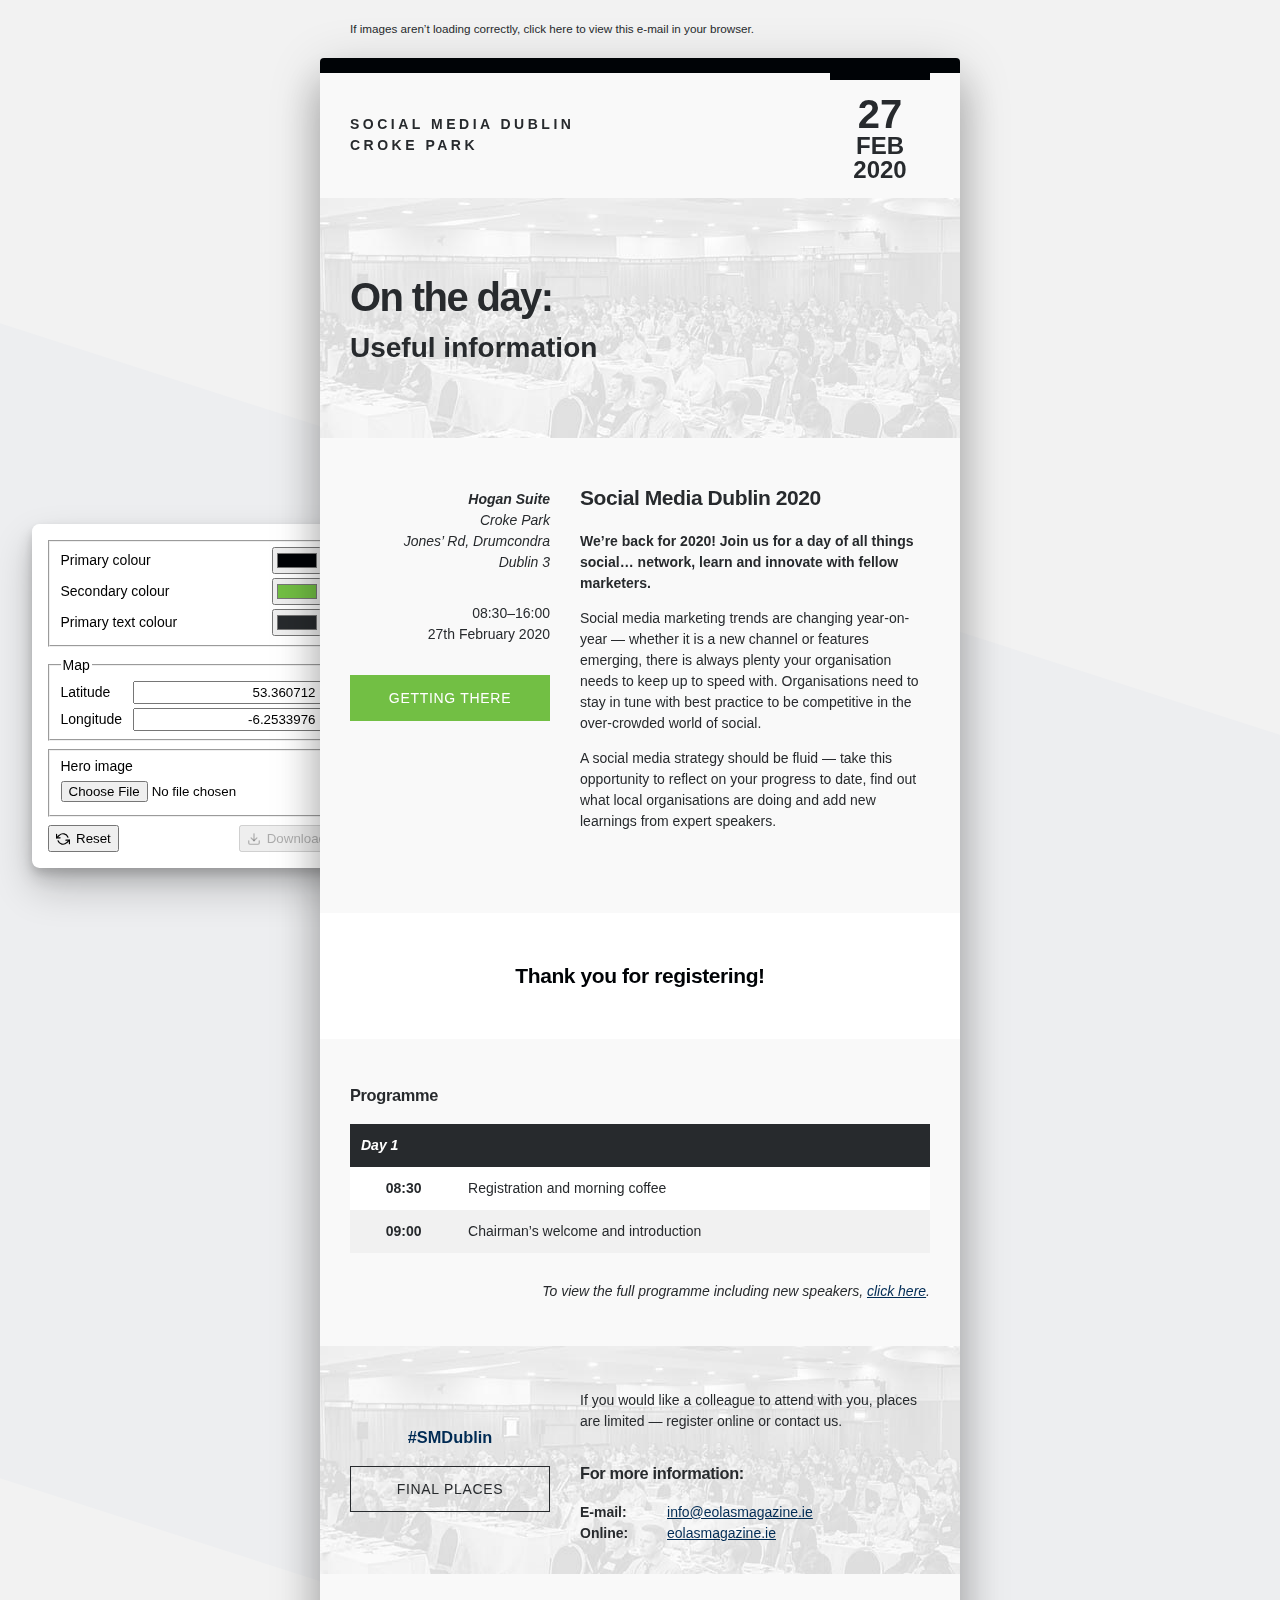
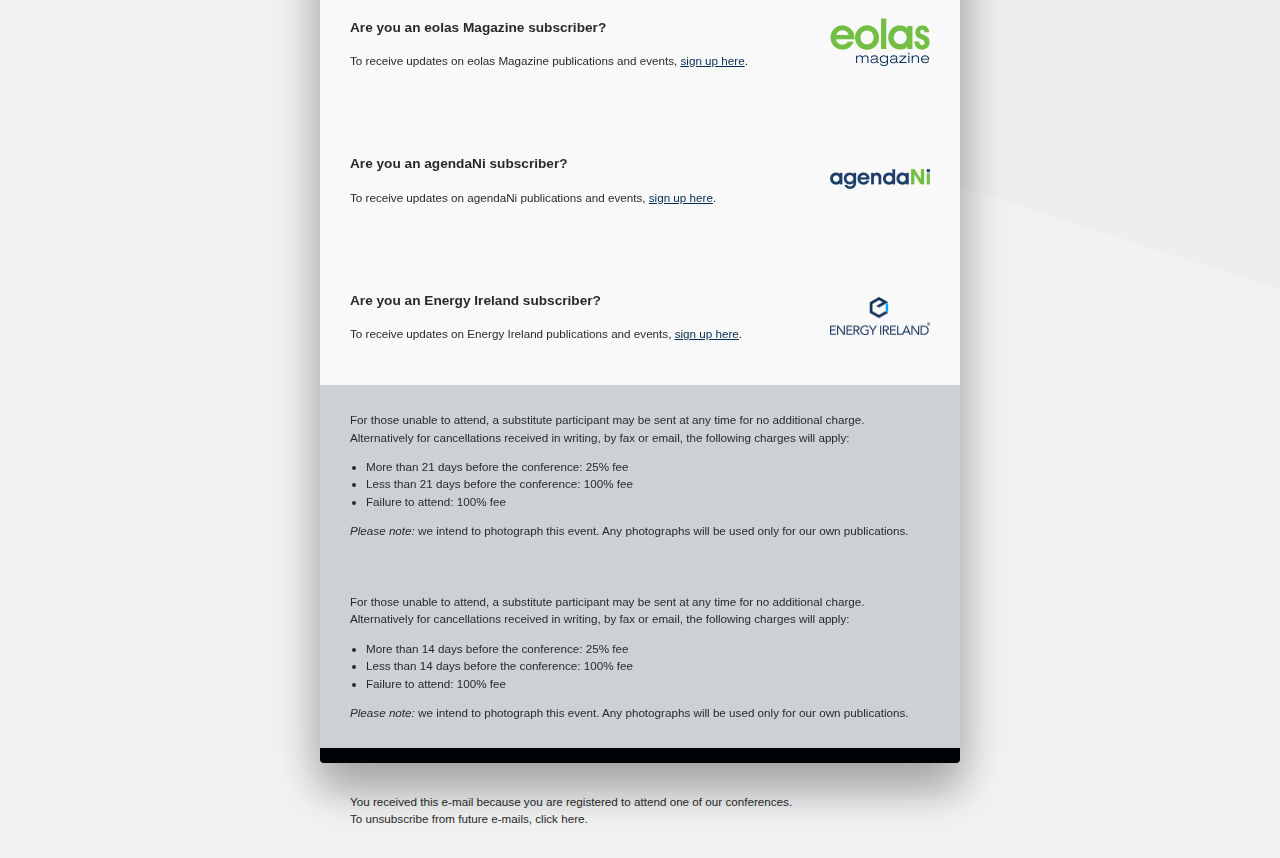
==== commit f0d990f1: "Added map editing functionality" ====
--- a/email-master.html
+++ b/email-master.html
@@ -10,7 +10,7 @@
 <link rel="stylesheet" href="./control-panel.css">
 
 <style type="text/css">
-  :root {
+  html {
     --colour--primary: #000306;
     --colour--secondary: #72bf44;
 
@@ -208,7 +208,7 @@
 
 
 
-  .sponsors { font-size: smaller; }
+  .subscription { font-size: smaller; }
 
   .newsletter { color: inherit; font-size: smaller; }
 
@@ -286,6 +286,7 @@
 
 
 
+                <!-- HEADER SECTION -->
                 <table width="640" cellpadding="0" cellspacing="0" border="0" class="wrapper [ header ]" bgcolor="#f9f9f9">
                   <tr>
                     <td align="center" valign="top">
@@ -325,14 +326,14 @@
                     <td height="15" style="font-size:10px; line-height:10px;">&nbsp;</td>
                   </tr>
                 </table>
+                <!-- END HEADER SECTION -->
 
 
 
 
 
                 <!-- HERO SECTION -->
-                <!-- <table width="640" height="240" cellpadding="0" cellspacing="0" border="0" class="wrapper [ hero ]" background="./assets/email-master-bg-640x320.jpg" style="background-image: url(./assets/email-master-bg-640x320.jpg);"> -->
-                <table width="640" height="240" cellpadding="0" cellspacing="0" border="0" class="wrapper [ hero ]" background="./assets/email-master-bg-640x320.jpg" style="background-image: url('https://picsum.photos/640/240');">
+                <table width="640" height="240" cellpadding="0" cellspacing="0" border="0" class="wrapper [ hero ]" background="./assets/email-master-bg-640x320.jpg" style="background-image: url(./assets/email-master-bg-640x320.jpg);">
                   <tr>
                     <td align="center">
                     <!--[if gte mso 9]>
@@ -396,14 +397,14 @@
                             <table width="100%" cellpadding="0" cellspacing="0" border="0">
                               <tr>
                                 <td align="right" valign="top">
-                                  <multiline>
-                                    <address class="address">
-                                      <strong>Hogan Suite</strong><br>
-                                      Croke Park<br>
-                                      Jones’ Rd, Drumcondra<br>
-                                      Dublin 3
-                                    </address>
-                                  </multiline>
+                                  <address class="address">
+                                    <multiline>
+                                        <strong>Hogan Suite</strong><br>
+                                        Croke Park<br>
+                                        Jones’ Rd, Drumcondra<br>
+                                        Dublin 3
+                                    </multiline>
+                                  </address>
                                   <singleline><time class="start-time" datetime="PT7H30M">08:30&ndash;16:00</time></singleline>
                                   <singleline><time class="start-date" datetime="2020-02-05">27th February 2020</time></singleline>
                                 </td>
@@ -416,10 +417,10 @@
                                   <tr>
                                     <td align="center" valign="top">
 
-                                      <table width="198" height="44" cellpadding="0" cellspacing="0" border="0" class="[ button ]" bgcolor="72bf44" style="background-color: var(--colour--secondary); border-radius:4px;">
+                                      <table width="198" height="44" cellpadding="0" cellspacing="0" border="0" class="[ button ]" bgcolor="72bf44" style="background-color: var(--colour--secondary); border-radius: 4px;">
                                         <tr>
-                                          <td align="center" valign="middle" height="44" style="font-family: -apple-system, BlinkMacSystemFont, 'Segoe UI', Helvetica, Arial, sans-serif; font-size:14px; font-weight:normal;">
-                                            <singleline><a href="#" style="font-family:-apple-system,BlinkMacSystemFont,'Segoe UI',Helvetica,Arial,sans-serif;color:inherit;display:inline-block;text-decoration:none;line-height:44px;width:198px;font-weight:normal;">Getting there</a></singleline>
+                                          <td align="center" valign="middle" height="44" style="font-family: -apple-system, BlinkMacSystemFont, 'Segoe UI', Helvetica, Arial, sans-serif; font-size: 14px; font-weight: normal;">
+                                            <singleline><a href="#" style="font-family: -apple-system, BlinkMacSystemFont, 'Segoe UI', Helvetica, Arial, sans-serif; color: inherit; display: inline-block; text-decoration: none; line-height: 44px; width: 198px; font-weight: normal;">Getting there</a></singleline>
                                           </td>
                                         </tr>
                                       </table>
@@ -453,8 +454,9 @@
                             </repeater>
 
                             <!-- Visit: https://account.mapbox.com/ to access to get the API key if required -->
+                            <!-- Visit: https://staticmapmaker.com/mapbox/ to design a new map, if required -->
                             <!-- https://api.mapbox.com/styles/v1/mapbox/traffic-day-v2/static/pin-s-circle+000306(-6.2533976,53.360712)/-6.2533976,53.360712,14,0/350x233@2x?access_token=pk.eyJ1IjoiYm1mYnVzaW5lc3NzZXJ2aWNlcyIsImEiOiJjazVxenN2OWIwN2FjM29wMnB2bWdjemJ1In0.g39JtZJcvAQiBtu7_3rpTw&attribution=false&logo=false -->
-                            <img editable width="350" src="" label="Map: 350✕233" style="margin: 30px 0 0; padding:0; border: none; display: block;" border="0" class="img [ map ]" alt="">
+                            <img id="map" editable width="350" src="https://api.mapbox.com/styles/v1/mapbox/traffic-day-v2/static/pin-s-circle+000306(-6.2533976,53.360712)/-6.2533976,53.360712,14,0,60/350x233@2x?access_token=pk.eyJ1IjoiYm1mYnVzaW5lc3NzZXJ2aWNlcyIsImEiOiJjazVxenN2OWIwN2FjM29wMnB2bWdjemJ1In0.g39JtZJcvAQiBtu7_3rpTw&attribution=false&logo=false" label="Map: 350✕233" style="margin: 30px 0 0; padding:0; border: none; display: block;" border="0" class="img [ map ]" alt="">
                           </td>
                         </tr>
                       </table>
@@ -466,6 +468,7 @@
                     <td height="51" style="font-size:10px; line-height:10px;">&nbsp;</td>
                   </tr>
                 </table>
+                <!-- END MAIN INFO SECTION -->
 
 
 
@@ -552,6 +555,10 @@
                 </table>
                 <!-- END PROGRAMME SECTION -->
 
+
+
+
+
                 <!-- REGISTER SECTION -->
                 <table width="640" height="160" cellpadding="0" cellspacing="0" border="0" class="wrapper [ register ]" background="email-master-bg-640x320.jpg" style="background-image: url('./assets/email-master-bg-640x320.jpg');">
                   <tr>
@@ -634,100 +641,108 @@
                 </table>
                 <!-- END REGISTER SECTION -->
 
-              <!-- SPONSORS SECTION -->
-              <repeater>
-                <layout label="eolas Magazine subscription">
-                  <table width="640" cellpadding="0" cellspacing="0" border="0" class="wrapper [ sponsors ]" bgcolor="#f9f9f9">
-                    <tr>
-                      <td height="30" style="font-size:10px; line-height:10px;">&nbsp;</td>
-                    </tr>
-                    <tr>
-                      <td align="center" valign="top">
-
-                        <table width="580" cellpadding="0" cellspacing="0" border="0" class="container">
-                          <tr>
-                            <td width="420" class="mobile" align="left" valign="middle">
-                              <multiline>
-                                <h3 class="heading">Are you an eolas Magazine subscriber?</h3>
-                                <p>To receive updates on eolas Magazine publications and events, <a href="https://www.eolasmagazine.ie/subscription-confirmation/" target="_blank" style="color: #002B54 !important; text-decoration: underline;">sign up here</a>.</p>
-                              </multiline>
-                            </td>
-                            <td width="60" class="mobile" align="center" valign="middle">&nbsp;</td>
-                            <td width="100" class="mobileOff" align="right" valign="middle">
-                              <img editable src="assets/eolas_master.png" width="100" label="Logo: 100✕66" style="margin: 0; padding: 0; border: none; display: block;" border="0" class="img" alt="">
-                            </td>
-                          </tr>
-                        </table>
-
-                      </td>
-                    </tr>
-                    <tr>
-                      <td height="30" style="font-size:10px; line-height:10px;">&nbsp;</td>
-                    </tr>
-                  </table>
-                </layout>
-                <layout label="agendaNi subscription">
-                  <table width="640" cellpadding="0" cellspacing="0" border="0" class="wrapper [ sponsors ]" bgcolor="#f9f9f9">
-                    <tr>
-                      <td height="30" style="font-size:10px; line-height:10px;">&nbsp;</td>
-                    </tr>
-                    <tr>
-                      <td align="center" valign="top">
-
-                        <table width="580" cellpadding="0" cellspacing="0" border="0" class="container">
-                          <tr>
-                            <td width="420" class="mobile" align="left" valign="middle">
-                              <multiline>
-                                <h3 class="heading">Are you an agendaNi subscriber?</h3>
-                                <p>To receive updates on agendaNi publications and events, <a href="https://www.agendani.com/subscription-confirmation/" target="_blank" style="color: #002B54 !important; text-decoration: underline;">sign up here</a>.</p>
-                              </multiline>
-                            </td>
-                            <td width="60" class="mobile" align="center" valign="middle">&nbsp;</td>
-                            <td width="100" class="mobileOff" align="right" valign="middle">
-                              <img editable src="assets/agendaNi_master.png" width="100" label="Logo: 100✕66" style="margin: 0; padding: 0; border: none; display: block;" border="0" class="img" alt="">
-                            </td>
-                          </tr>
-                        </table>
-
-                      </td>
-                    </tr>
-                    <tr>
-                      <td height="30" style="font-size:10px; line-height:10px;">&nbsp;</td>
-                    </tr>
-                  </table>
-                </layout>
-                <layout label="Energy Ireland subscription">
-                  <table width="640" cellpadding="0" cellspacing="0" border="0" class="wrapper [ sponsors ]" bgcolor="#f9f9f9">
-                    <tr>
-                      <td height="30" style="font-size:10px; line-height:10px;">&nbsp;</td>
-                    </tr>
-                    <tr>
-                      <td align="center" valign="top">
-
-                        <table width="580" cellpadding="0" cellspacing="0" border="0" class="container">
-                          <tr>
-                            <td width="420" class="mobile" align="left" valign="middle">
-                              <multiline>
-                                <h3 class="heading">Are you an Energy Ireland subscriber?</h3>
-                                <p>To receive updates on Energy Ireland publications and events, <a href="https://www.energyireland.ie/subscribe/" target="_blank" style="color: #002B54 !important; text-decoration: underline;">sign up here</a>.</p>
-                              </multiline>
-                            </td>
-                            <td width="60" class="mobile" align="center" valign="middle">&nbsp;</td>
-                            <td width="100" class="mobileOff" align="right" valign="middle">
-                              <img editable src="assets/energy-ireland_master.png" width="100" label="Logo: 100✕66" style="margin: 0; padding: 0; border: none; display: block;" border="0" class="img" alt="">
-                            </td>
-                          </tr>
-                        </table>
-
-                      </td>
-                    </tr>
-                    <tr>
-                      <td height="30" style="font-size:10px; line-height:10px;">&nbsp;</td>
-                    </tr>
-                  </table>
-                </layout>
-              </repeater>
-              <!-- END SPONSORS SECTION -->
+
+
+
+
+                <!-- SUBSCRIPTION SECTION -->
+                <repeater>
+                  <layout label="eolas Magazine subscription">
+                    <table width="640" cellpadding="0" cellspacing="0" border="0" class="wrapper [ subscription ]" bgcolor="#f9f9f9">
+                      <tr>
+                        <td height="30" style="font-size:10px; line-height:10px;">&nbsp;</td>
+                      </tr>
+                      <tr>
+                        <td align="center" valign="top">
+
+                          <table width="580" cellpadding="0" cellspacing="0" border="0" class="container">
+                            <tr>
+                              <td width="420" class="mobile" align="left" valign="middle">
+                                <multiline>
+                                  <h3 class="heading">Are you an eolas Magazine subscriber?</h3>
+                                  <p>To receive updates on eolas Magazine publications and events, <a href="https://www.eolasmagazine.ie/subscription-confirmation/" target="_blank" style="color: #002B54 !important; text-decoration: underline;">sign up here</a>.</p>
+                                </multiline>
+                              </td>
+                              <td width="60" class="mobile" align="center" valign="middle">&nbsp;</td>
+                              <td width="100" class="mobileOff" align="right" valign="middle">
+                                <img editable src="assets/eolas_master.png" width="100" label="Logo: 100✕66" style="margin: 0; padding: 0; border: none; display: block;" border="0" class="img" alt="">
+                              </td>
+                            </tr>
+                          </table>
+
+                        </td>
+                      </tr>
+                      <tr>
+                        <td height="30" style="font-size:10px; line-height:10px;">&nbsp;</td>
+                      </tr>
+                    </table>
+                  </layout>
+                  <layout label="agendaNi subscription">
+                    <table width="640" cellpadding="0" cellspacing="0" border="0" class="wrapper [ subscription ]" bgcolor="#f9f9f9">
+                      <tr>
+                        <td height="30" style="font-size:10px; line-height:10px;">&nbsp;</td>
+                      </tr>
+                      <tr>
+                        <td align="center" valign="top">
+
+                          <table width="580" cellpadding="0" cellspacing="0" border="0" class="container">
+                            <tr>
+                              <td width="420" class="mobile" align="left" valign="middle">
+                                <multiline>
+                                  <h3 class="heading">Are you an agendaNi subscriber?</h3>
+                                  <p>To receive updates on agendaNi publications and events, <a href="https://www.agendani.com/subscription-confirmation/" target="_blank" style="color: #002B54 !important; text-decoration: underline;">sign up here</a>.</p>
+                                </multiline>
+                              </td>
+                              <td width="60" class="mobile" align="center" valign="middle">&nbsp;</td>
+                              <td width="100" class="mobileOff" align="right" valign="middle">
+                                <img editable src="assets/agendaNi_master.png" width="100" label="Logo: 100✕66" style="margin: 0; padding: 0; border: none; display: block;" border="0" class="img" alt="">
+                              </td>
+                            </tr>
+                          </table>
+
+                        </td>
+                      </tr>
+                      <tr>
+                        <td height="30" style="font-size:10px; line-height:10px;">&nbsp;</td>
+                      </tr>
+                    </table>
+                  </layout>
+                  <layout label="Energy Ireland subscription">
+                    <table width="640" cellpadding="0" cellspacing="0" border="0" class="wrapper [ subscription ]" bgcolor="#f9f9f9">
+                      <tr>
+                        <td height="30" style="font-size:10px; line-height:10px;">&nbsp;</td>
+                      </tr>
+                      <tr>
+                        <td align="center" valign="top">
+
+                          <table width="580" cellpadding="0" cellspacing="0" border="0" class="container">
+                            <tr>
+                              <td width="420" class="mobile" align="left" valign="middle">
+                                <multiline>
+                                  <h3 class="heading">Are you an Energy Ireland subscriber?</h3>
+                                  <p>To receive updates on Energy Ireland publications and events, <a href="https://www.energyireland.ie/subscribe/" target="_blank" style="color: #002B54 !important; text-decoration: underline;">sign up here</a>.</p>
+                                </multiline>
+                              </td>
+                              <td width="60" class="mobile" align="center" valign="middle">&nbsp;</td>
+                              <td width="100" class="mobileOff" align="right" valign="middle">
+                                <img editable src="assets/energy-ireland_master.png" width="100" label="Logo: 100✕66" style="margin: 0; padding: 0; border: none; display: block;" border="0" class="img" alt="">
+                              </td>
+                            </tr>
+                          </table>
+
+                        </td>
+                      </tr>
+                      <tr>
+                        <td height="30" style="font-size:10px; line-height:10px;">&nbsp;</td>
+                      </tr>
+                    </table>
+                  </layout>
+                </repeater>
+                <!-- END SPONSORS SECTION -->
+
+
+
+
 
                 <!-- TERMS & CONDITIONS SECTION -->
                 <repeater>
@@ -828,7 +843,7 @@
                     <td align="left" valign="top">
                       <small>
                         You received this e-mail because you are registered to attend one of our conferences.<br>
-                        If you’d like to unsubscribe from future e-mails, <unsubscribe>click here</unsubscribe>.
+                        To unsubscribe from future e-mails, <unsubscribe>click here</unsubscribe>.
                       </small>
                     </td>
                   </tr>
@@ -849,30 +864,6 @@
   </center>
 
   <form id="control-panel">
-    <!-- <fieldset class="form__publications">
-      <legend>Publication</legend>
-
-      <label>agendaNi
-        <input type="radio" name="publications" value="agenda_ni" checked >
-      </label>
-
-      <label>eolas Magazine
-        <input type="radio" name="publications" value="eolas_magazine">
-      </label>
-
-      <label>Energy Ireland Yearbook
-        <input type="radio" name="publications" value="energy_ireland_yearbook">
-      </label>
-
-      <label>Ireland’s Housing Magazine
-        <input type="radio" name="publications" value="irelands_housing_magazine">
-      </label>
-
-      <label>Renewable Energy Magazine
-        <input type="radio" name="publications" value="renewable_energy_magazine">
-      </label>
-    </fieldset> -->
-
     <fieldset class="form__colour">
       <label>Primary colour
         <input type="color" name="colourPrimary" value="#000306">
@@ -884,7 +875,17 @@
 
       <label>Primary text colour
         <input type="color" name="colourTextPrimary" value="#272a2d">
-      </label>      
+      </label>
+    </fieldset>
+
+    <fieldset class="form__map">
+      <legend>Map</legend>
+      <label>Latitude
+        <input type="text" name="mapLatitude" value="53.360712" maxlength="10">
+      </label>
+      <label>Longitude
+        <input type="text" name="mapLongitude" value="-6.2533976" maxlength="10">
+      </label>
     </fieldset>
 
     <fieldset class="form__images">
--- a/control-panel.css
+++ b/control-panel.css
@@ -39,11 +39,15 @@
     margin-right: .5rem;
   }
 
-  input[type="number"] {
+  input[type="number"],
+  input[type="text"] {
     margin-left: auto;
+    text-align: right;
+
   }
 
   input[type="number"],
+  input[type="text"],
   select {
     padding: 2px 4px;
   }
@@ -75,7 +79,8 @@
     flex-direction: column;
   }
 
-  .form__colour label + label {
+  .form__colour label + label,
+  .form__map label + label {
     margin-top: .25rem;
   }
 
